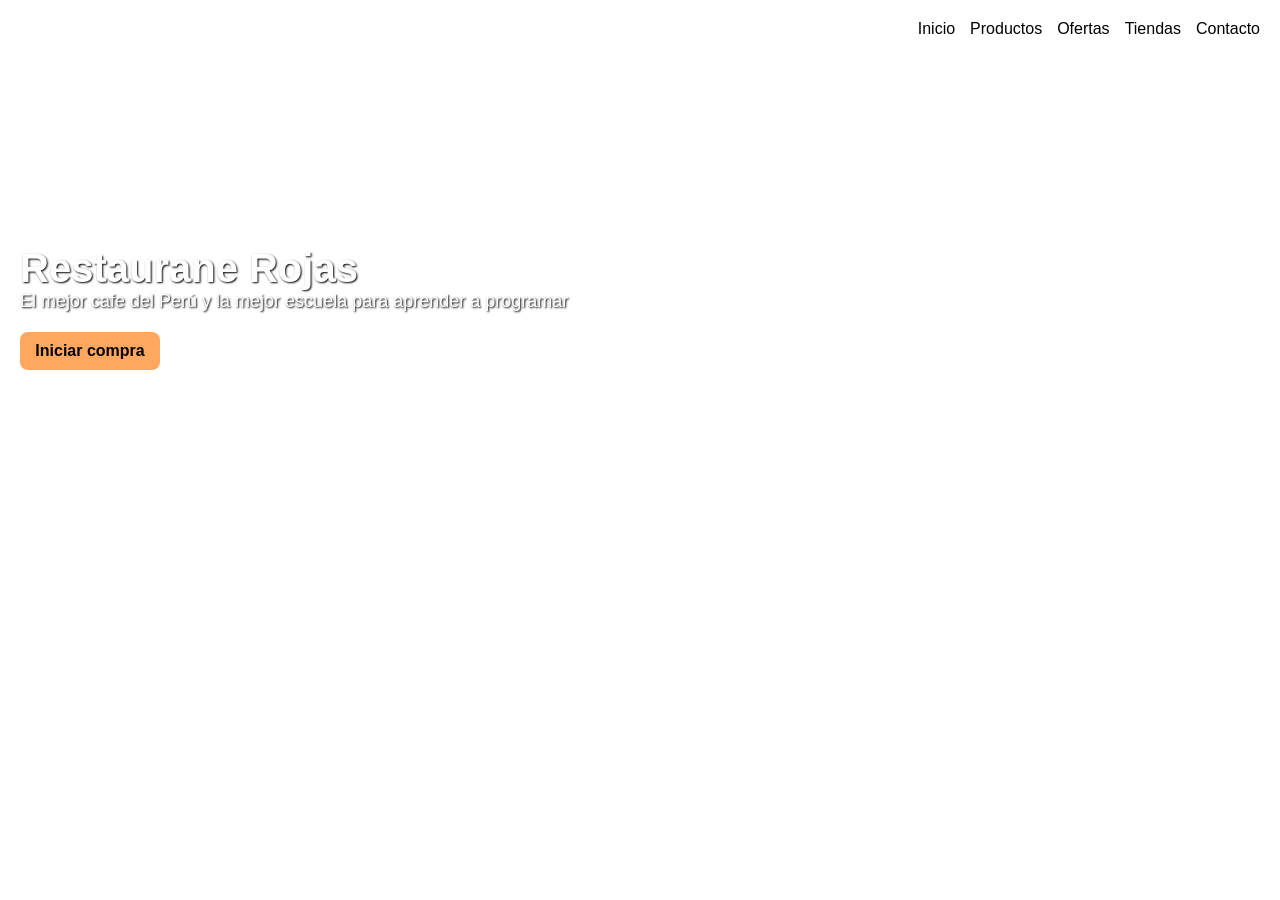
==== index.html @ 3bcde16f "un avanze de laboratorio del dia lunes" ====
<!DOCTYPE html>
<html lang="en">
  <head>
    <meta charset="UTF-8" />
    <meta name="viewport" content="width=device-width, initial-scale=1.0" />
    <title>Document</title>
    <!-- ETIQUETA PARA ENLAZAR NUESTRO ARCHIVO CSS -->
    <link rel="stylesheet" href="./styles.css" />
  </head>
  <body>
    <!-- MENU DE NAVEGACION -->
    <header>
      <!-- LOGO DE LA EMPRESA -->
      <img
        width="60"
        src="images.jpg"
        alt=""
      />
      <!-- ETIQUETA PARA CREAR UN MENU DE NAVEGACION -->
      <nav>
        <!-- LISTA NO ORDENADA -->
        <ul>
          <!-- CADA ELEMENTO DE MI LISTA EN UN LI -->
          <li>
            <!-- CREO UN ENLACE A OTRAS SITIOS -->
            <a href="">Inicio</a>
          </li>
          <li>
            <a href="">Productos</a>
          </li>
          <li>
            <a href="">Ofertas</a>
          </li>
          <li>
            <a href="">Tiendas</a>
          </li>
          <li>
            <a href="">Contacto</a>
          </li>
        </ul>
      </nav>
    </header>
    <!-- CONTENIDO PRINCIPAL -->
    <main>
      <!-- ETIQUETA PARA CREAR UN CONTENEDOR -->
      <div class="hero">
        <div>
          <h1>Restaurane Rojas</h1>
          <p>
            El mejor cafe del Perú y la mejor escuela para aprender a programar
          </p>
          <a class="btn-inicio" href="">Iniciar compra</a>
        </div>
      </div>
    </main>
    <script>
     const colordefondo = prompt(
      "hola usuario , por favor esccribe un color en ingles"
    );red
    
    console.log(colordefondo);
    
    document.body.style.backgroundColor = colordefondo;

    const peso = prompt("Ingresa tu peso en la tierra");

    number(peso); (Numbwe(peso)/ 9.81 * 1.62);

    alert("tu peso en la luna es: " +"Kg.")
    </script>
  </body>
</html>
---- styles.css ----
/* reset: Remover los estilos que vienen por defecto con el navegador */
/* "*" = Todo */

* {
    margin: 0;
    padding: 0;
    box-sizing: border-box;
  }
  
  body {
    /* CAMBIAR LA FUENTA DE LA WEB */
    font-family: Helvetica, sans-serif;
  }
  
  header {
    /* border: solid 3px; */
    display: flex;
    /* alineacion horizontal */
    justify-content: space-between;
    align-items: center;
    padding: 20px;
  }
  
  img {
    border-radius: 50%;
  }
  
  ul {
    display: flex;
    list-style: none;
    gap: 15px;
  }
  
  a {
    text-decoration: none;
    color: #000;
  }
  
  .hero {
    background: url("restaurante-las-bovedas.jpg");
    background-repeat: no-repeat;
    background-size: cover;
    background-position: center;
    height: 500px;
    display: flex;
    align-items: center;
    padding: 20px;
    color: #fff;
  }
  
  h1 {
    font-size: 40px;
    text-shadow: 1px 1px 2px #000;
  }
  
  p {
    font-size: 18px;
    text-shadow: 1px 1px 2px #000;
  }
  
  .btn-inicio {
    margin-top: 20px;
    display: block;
    background-color: #ffa75f;
    width: 140px;
    padding: 10px 15px;
    text-align: center;
    border-radius: 8px;
    font-weight: bold;
  }
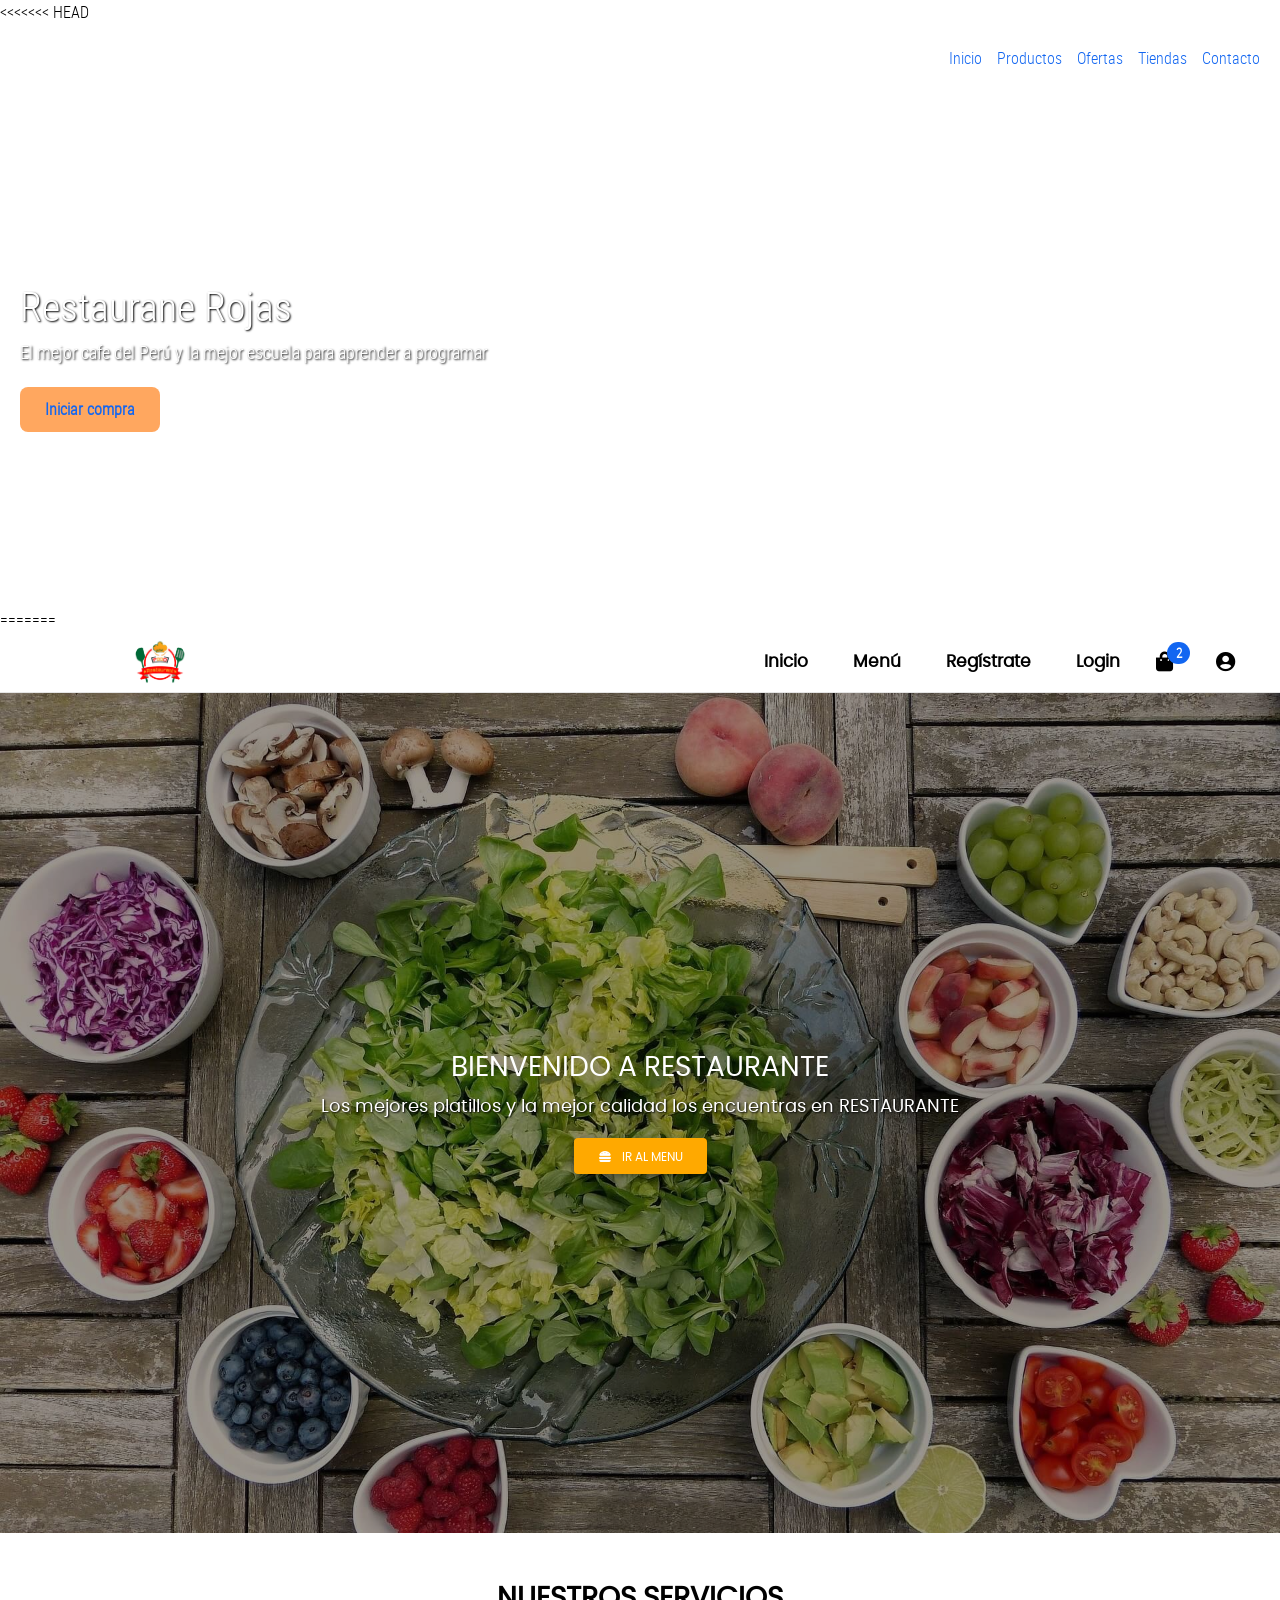
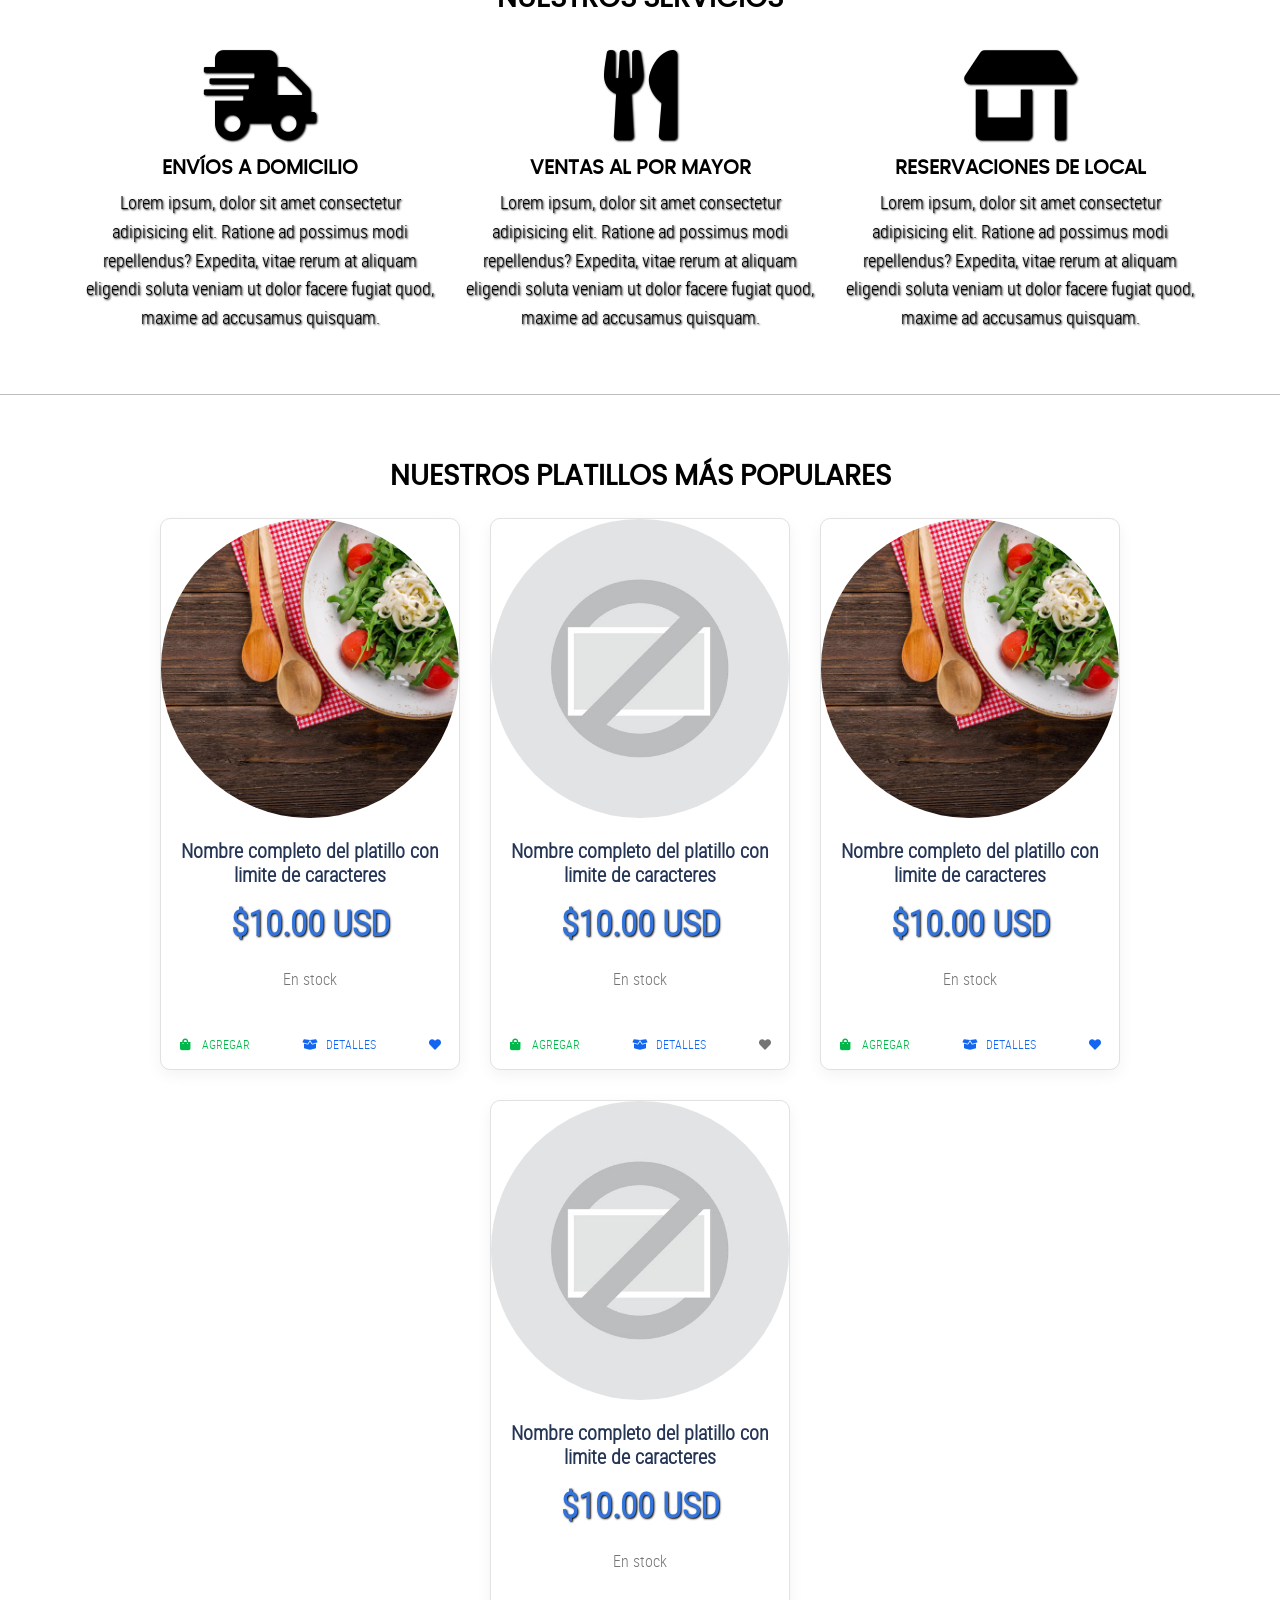
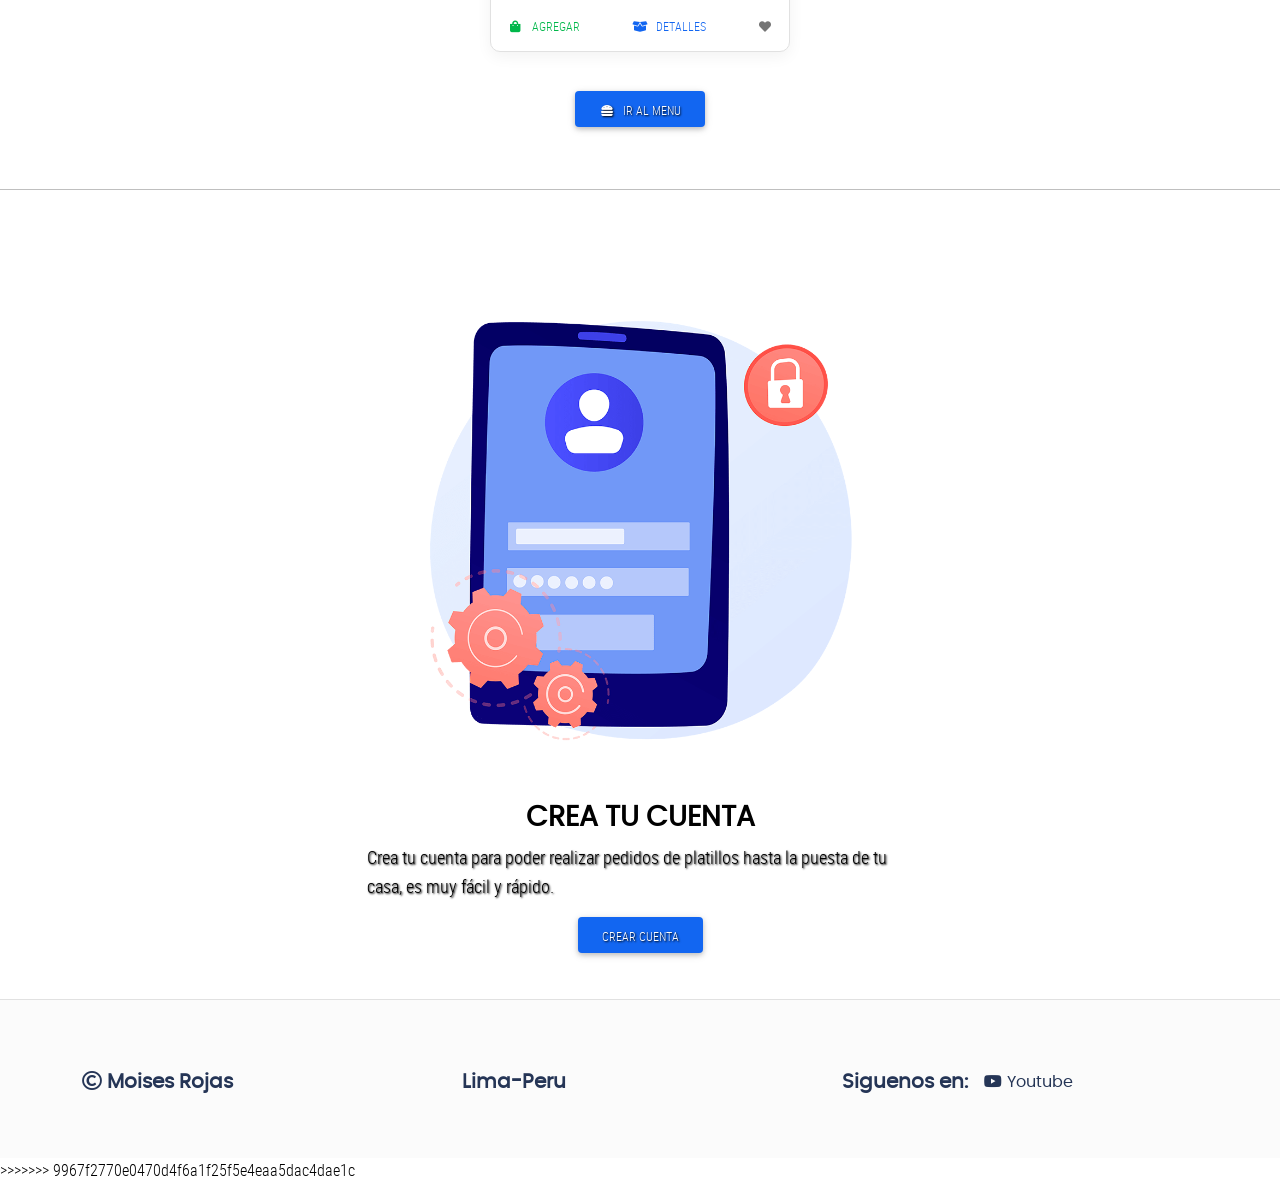
==== commit 6e53a568: "un avanze de laboratorio del dia lunes" ====
--- a/index.html
+++ b/index.html
@@ -1,4 +1,5 @@
 <!DOCTYPE html>
+<<<<<<< HEAD
 <html lang="en">
   <head>
     <meta charset="UTF-8" />
@@ -70,3 +71,262 @@
     </script>
   </body>
 </html>
+=======
+<html lang="es">
+<head>
+	<meta charset="UTF-8">
+	<meta name="viewport" content="width=device-width, user-scalable=no, initial-scale=1.0, maximum-scale=1.0, minimum-scale=1.0">
+	<title>Restaurant</title>
+
+	<!-- Normalize V8.0.1 -->
+	<link rel="stylesheet" href="./css/normalize.css">
+
+	<!-- MDBootstrap V5 -->
+	<link rel="stylesheet" href="./css/mdb.min.css">
+
+	<!-- Font Awesome V5.15.1 -->
+	<link rel="stylesheet" href="./css/all.css">
+
+	<!-- Sweet Alert V10.13.0 -->
+	<script src="./js/sweetalert2.js" ></script>
+
+	<!-- General Styles -->
+	<link rel="stylesheet" href="./css/style.css">
+
+</head>
+<body id="main-body">
+
+	<!-- Header -->
+	<header class="header full-box bg-white">
+	    <div class="header-brand full-box">
+	        <a href="index.html">
+	            <img src="[data-uri]" alt="Designlopers" class="img-fluid">
+	        </a>
+	    </div>
+
+	    <div class="header-options full-box">
+	        <nav class="header-navbar full-box poppins-regular font-weight-bold scroll" onclick="show_menu_mobile()" >
+	            <ul class="list-unstyled full-box" >
+	                <li>
+	                    <a href="index.html" >Inicio</a>
+	                </li>
+	                <li>
+	                    <a href="menu.html" >Menú</a>
+	                </li>
+	                <li>
+	                    <a href="registration.html" >Regístrate</a>
+	                </li>
+	                <li>
+	                    <a href="signin.html" >Login</a>
+	                </li>
+	            </ul>
+	        </nav>
+	        <a href="bag.html" class="header-button full-box text-center" title="Carrito" >
+	            <i class="fas fa-shopping-bag"></i>
+	            <span class="badge bg-primary rounded-pill bag-count" >2</span>
+	        </a>
+
+	        <div class="header-button full-box text-center" id="userMenu" data-mdb-toggle="dropdown" aria-haspopup="true" aria-expanded="false" title="Nombre de usuario" >
+	            <i class="fas fa-user-circle"></i>
+	        </div>
+	        <div class="dropdown-menu div-bordered popup-login" aria-labelledby="userMenu">
+	            <p class="text-center" style="padding-top: 10px;">
+	                <i class="fas fa-user-circle fa-3x"></i><br>
+	                <small>Nombre de usuario</small>
+	            </p>
+	            <a class="dropdown-item" href="javascript:void(0);">
+	                <i class="fab fa-dashcube fa-fw"></i> &nbsp; Dashboard
+	            </a>
+	            <a class="dropdown-item" href="javascript:void(0);">
+	                <i class="fas fa-sign-out-alt"></i> &nbsp; Cerrar sesión
+	            </a>
+	        </div>
+
+	        <a href="javascript:void(0);" class="header-button full-box text-center d-lg-none" title="Menú" onclick="show_menu_mobile()" >
+	            <i class="fas fa-bars"></i>
+	        </a>
+	    </div>
+	</header>
+
+
+	<!-- Content -->
+	<div class="banner">
+	    <div class="banner-body">
+	        <h3 class="text-uppercase">Bienvenido a RESTAURANTE</h3>
+	        <p>Los mejores platillos y la mejor calidad los encuentras en RESTAURANTE</p>
+	        <a href="menu.html" class="btn btn-warning"><i class="fas fa-hamburger fa-fw"></i> &nbsp; Ir al menu</a>
+	    </div>
+	</div>
+
+	<div class="container container-web-page">
+	    <h3 class="text-center text-uppercase poppins-regular font-weight-bold">Nuestros servicios</h3>
+	    <br>
+	    <div class="row">
+	        <div class="col-12 col-sm-6 col-md-4">
+	            <p class="text-center"><i class="fas fa-shipping-fast fa-5x"></i></p>
+	            <h5 class="text-center text-uppercase poppins-regular font-weight-bold">Envíos a domicilio</h5>
+	            <p class="text-center">Lorem ipsum, dolor sit amet consectetur adipisicing elit. Ratione ad possimus modi repellendus? Expedita, vitae rerum at aliquam eligendi soluta veniam ut dolor facere fugiat quod, maxime ad accusamus quisquam.</p>
+	        </div>
+	        <div class="col-12 col-sm-6 col-md-4">
+	            <p class="text-center"><i class="fas fa-utensils fa-5x"></i></p>
+	            <h5 class="text-center text-uppercase poppins-regular font-weight-bold">Ventas al por mayor</h5>
+	            <p class="text-center">Lorem ipsum, dolor sit amet consectetur adipisicing elit. Ratione ad possimus modi repellendus? Expedita, vitae rerum at aliquam eligendi soluta veniam ut dolor facere fugiat quod, maxime ad accusamus quisquam.</p>
+	        </div>
+	        <div class="col-12 col-sm-6 col-md-4">
+	            <p class="text-center"><i class="fas fa-store-alt fa-5x"></i></p>
+	            <h5 class="text-center text-uppercase poppins-regular font-weight-bold">Reservaciones de local</h5>
+	            <p class="text-center">Lorem ipsum, dolor sit amet consectetur adipisicing elit. Ratione ad possimus modi repellendus? Expedita, vitae rerum at aliquam eligendi soluta veniam ut dolor facere fugiat quod, maxime ad accusamus quisquam.</p>
+	        </div>
+	    </div>
+	</div>
+
+	<hr>
+
+	<div class="container-fluid container-web-page">
+	    <h3 class="text-center text-uppercase poppins-regular font-weight-bold">Nuestros platillos más populares</h3>
+	    <div class="container-cards full-box mb-4">
+
+	      <div class="card-product div-bordered bg-white shadow-2">
+	          <figure class="card-product-img">
+	              <img class="img-fluid" src="./assets/platillos/platillo.jpg" alt="nombre_platillo">
+	          </figure>
+	          <div class="card-product-body">
+	              <div class="card-product-content">
+	                  <h5 class="text-center fw-bolder">Nombre completo del platillo con limite de caracteres</h5>
+	                  <p class="card-product-price text-center fw-bolder">$10.00 USD</p>
+	                  <span class="full-box text-center text-muted" style="display: block;">En stock</span>
+	              </div>
+	              <div class="text-center card-product-options" style="padding: 10px 0;">
+	                  <button type="button" class="btn btn-link btn-sm btn-rounded text-success" ><i class="fas fa-shopping-bag fa-fw"></i> &nbsp; Agregar</button>
+	                  &nbsp; &nbsp;
+	                  <a href="details.html" class="btn btn-link btn-sm btn-rounded" ><i class="fas fa-box-open fa-fw"></i> &nbsp; Detalles</a>
+	                  &nbsp; &nbsp;
+	                  <button type="button" class="btn btn-link btn-sm btn-rounded" ><i class="fas fa-heart fa-fw"></i></button>
+	              </div>
+	          </div>
+	      </div>
+
+	      <div class="card-product div-bordered bg-white shadow-2">
+	          <figure class="card-product-img">
+	              <img class="img-fluid" src="./assets/img/img_not_found.jpg" alt="nombre_platillo">
+	          </figure>
+	          <div class="card-product-body">
+	              <div class="card-product-content">
+	                  <h5 class="text-center fw-bolder">Nombre completo del platillo con limite de caracteres</h5>
+	                  <p class="card-product-price text-center fw-bolder">$10.00 USD</p>
+	                  <span class="full-box text-center text-muted" style="display: block;">En stock</span>
+	              </div>
+	              <div class="text-center card-product-options" style="padding: 10px 0;">
+	                  <button type="button" class="btn btn-link btn-sm btn-rounded text-success" ><i class="fas fa-shopping-bag fa-fw"></i> &nbsp; Agregar</button>
+	                  &nbsp; &nbsp;
+	                  <a href="details.html" class="btn btn-link btn-sm btn-rounded" ><i class="fas fa-box-open fa-fw"></i> &nbsp; Detalles</a>
+	                  &nbsp; &nbsp;
+	                  <button type="button" class="btn btn-link btn-sm btn-rounded text-muted" ><i class="fas fa-heart fa-fw"></i></button>
+	              </div>
+	          </div>
+	      </div>
+
+	      <div class="card-product div-bordered bg-white shadow-2">
+	          <figure class="card-product-img">
+	              <img class="img-fluid" src="./assets/platillos/platillo.jpg" alt="nombre_platillo">
+	          </figure>
+	          <div class="card-product-body">
+	              <div class="card-product-content">
+	                  <h5 class="text-center fw-bolder">Nombre completo del platillo con limite de caracteres</h5>
+	                  <p class="card-product-price text-center fw-bolder">$10.00 USD</p>
+	                  <span class="full-box text-center text-muted" style="display: block;">En stock</span>
+	              </div>
+	              <div class="text-center card-product-options" style="padding: 10px 0;">
+	                  <button type="button" class="btn btn-link btn-sm btn-rounded text-success" ><i class="fas fa-shopping-bag fa-fw"></i> &nbsp; Agregar</button>
+	                  &nbsp; &nbsp;
+	                  <a href="details.html" class="btn btn-link btn-sm btn-rounded" ><i class="fas fa-box-open fa-fw"></i> &nbsp; Detalles</a>
+	                  &nbsp; &nbsp;
+	                  <button type="button" class="btn btn-link btn-sm btn-rounded" ><i class="fas fa-heart fa-fw"></i></button>
+	              </div>
+	          </div>
+	      </div>
+
+	      <div class="card-product div-bordered bg-white shadow-2">
+	          <figure class="card-product-img">
+	              <img class="img-fluid" src="./assets/img/img_not_found.jpg" alt="nombre_platillo">
+	          </figure>
+	          <div class="card-product-body">
+	              <div class="card-product-content">
+	                  <h5 class="text-center fw-bolder">Nombre completo del platillo con limite de caracteres</h5>
+	                  <p class="card-product-price text-center fw-bolder">$10.00 USD</p>
+	                  <span class="full-box text-center text-muted" style="display: block;">En stock</span>
+	              </div>
+	              <div class="text-center card-product-options" style="padding: 10px 0;">
+	                  <button type="button" class="btn btn-link btn-sm btn-rounded text-success" ><i class="fas fa-shopping-bag fa-fw"></i> &nbsp; Agregar</button>
+	                  &nbsp; &nbsp;
+	                  <a href="details.html" class="btn btn-link btn-sm btn-rounded" ><i class="fas fa-box-open fa-fw"></i> &nbsp; Detalles</a>
+	                  &nbsp; &nbsp;
+	                  <button type="button" class="btn btn-link btn-sm btn-rounded text-muted" ><i class="fas fa-heart fa-fw"></i></button>
+	              </div>
+	          </div>
+	      </div>
+
+	    </div>
+	    <p class="text-center"><a href="menu.html" class="btn btn-primary"><i class="fas fa-hamburger fa-fw"></i> &nbsp; Ir al menu</a></p>
+	</div>
+
+	<hr>
+
+	<div class="container container-web-page">
+	    <div class="row justify-content-md-center">
+	        <div class="col-12 col-md-6">
+	            <figure class="full-box">
+	                <img src="./assets/img/registration.png" alt="registration" class="img-fluid">
+	            </figure>
+	        </div>
+	        <div class="w-100"></div>
+	        <div class="col-12 col-md-6">
+	            <h3 class="text-center text-uppercase poppins-regular font-weight-bold">Crea tu cuenta</h3>
+	            <p class="text-justify">
+	                Crea tu cuenta para poder realizar pedidos de platillos hasta la puesta de tu casa, es muy fácil y rápido.
+	            </p>
+	            <p class="text-center">
+	                <a href="registration.html" class="btn btn-primary" >Crear cuenta</a>
+	            </p>
+	        </div>
+	    </div>
+	</div>
+
+	<!-- Footer -->
+	<footer class="footer">
+	    <div class="container">
+	        <div class="row">
+	            <div class="col-12 col-md-4">
+	                <ul class="list-unstyled" >
+	                    <li><h5 class="font-weight-bold" ><i class="far fa-copyright"></i> Moises Rojas</h5></li>
+	                </ul>
+	            </div>
+	            <div class="col-12 col-md-4">
+	                <ul class="list-unstyled" >
+	                    <li><h5 class="font-weight-bold" >Lima-Peru</h5></li>
+	                </ul>
+	            </div>
+	            <div class="col-12 col-md-4">
+	                <ul class="list-unstyled" >
+	                    <li><h5 class="font-weight-bold" >Siguenos en:</h5> </li>
+	                    <li>
+	                        <a href="https://www.youtube.com/@JoshuaRojas-ue5mb" class="footer-link" target="_blank" >
+	                            <i class="fab fa-youtube fa-fw"></i>
+	                                Youtube
+	                        </a>
+	                    </li>
+	                </ul>
+	            </div>
+	        </div>
+	    </div>
+	</footer>
+
+
+	<!-- MDBootstrap V5 -->
+	<script src="./js/mdb.min.js" ></script>
+
+	<!-- General scripts -->
+	<script src="./js/main.js" ></script>
+</body>
+</html>
+>>>>>>> 9967f2770e0470d4f6a1f25f5e4eaa5dac4dae1c
--- a/css/style.css
+++ b/css/style.css
@@ -0,0 +1,488 @@
+@font-face{
+    font-family: 'roboto_medium_regular';
+    src: url('../webfonts/roboto-medium-webfont.woff2') format('woff2'),
+         url('../webfonts/roboto-medium-webfont.woff') format('woff');
+    font-weight: normal;
+    font-style: normal;
+
+}
+
+@font-face{
+    font-family: 'roboto_condensed_light';
+    src: url('../webfonts/robotocondensed-light-webfont.woff2') format('woff2'),
+         url('../webfonts/robotocondensed-light-webfont.woff') format('woff'),
+         url('../webfonts/robotocondensed-light-webfont.ttf') format('truetype');
+    font-weight: normal;
+    font-style: normal;
+}
+
+@font-face{
+    font-family: 'roboto_condensed_regular';
+    src: url('../webfonts/robotocondensed-regular-webfont.woff2') format('woff2'),
+         url('../webfonts/robotocondensed-regular-webfont.woff') format('woff');
+    font-weight: normal;
+    font-style: normal;
+
+}
+
+@font-face{
+	font-family: 'poppinsregular';
+	src: url('../webfonts/popins/poppins-regular-webfont.eot');
+	src: url('../webfonts/popins/poppins-regular-webfont.woff2') format('woff2'),
+		 url('../webfonts/popins/poppins-regular-webfont.woff') format('woff'),
+		 url('../webfonts/popins/poppins-regular-webfont.ttf') format('truetype');
+	font-weight: normal;
+	font-style: normal;
+}
+
+:root{
+	--color-one: #F5F5F5;
+	--color-two: #24292E;
+	--color-three: #EC5252;
+
+	--form-color: #14111A;
+
+	--accent-color: #253556;
+	--border-color: #D8D8D8;
+	
+	--header-height: 60px;
+}
+
+body,html{
+	font-family: 'roboto_condensed_light';
+	width: 100%;
+	height: 100%;
+	background-color: #FFF;
+	color: var(--bs-black);
+	font-size: 16px;
+}
+
+.full-box{
+	margin: 0;
+	padding: 0;
+	box-sizing: border-box;
+	width: 100%;
+}
+
+.div-bordered{
+	border: 1px solid #E1E1E1;
+}
+/*----------  Text Styles  ----------*/
+.roboto-medium{
+	font-family: 'roboto_medium_regular';
+}
+.roboto-condensed-light{
+	font-family: 'roboto_condensed_light';
+}
+.roboto-condensed-regular{
+	font-family: 'roboto_condensed_regular';
+}
+.poppins-regular{
+	font-family: 'poppinsregular';
+}
+
+/*=========== barra de navegación (web) ===========*/
+.header,
+.header-brand,
+.header-options,
+.header-navbar,
+.header-button{
+	height: var(--header-height);
+	transition: all .2s ease-in-out;
+	box-sizing: border-box;
+	padding: 0;
+	margin: 0;
+}
+.header{
+	border-bottom: 1px solid rgba(0, 0, 0, .1);
+	position: relative;
+	color: var(--text-color);
+	display: flex;
+}
+.header-brand{
+	width: 25%;
+	display: flex;
+	justify-content: center;
+	align-items: center;
+}
+.header-brand img{
+	max-width: calc(var(--header-height) - 8px);
+}
+.header-options{
+	width: 75%;
+	padding-right: 25px;
+	display: flex;
+	align-items: center;
+	justify-content: flex-end;
+}
+.header-navbar{
+	width: auto;
+	padding-top: 0;
+	margin-top: 0;
+}
+.header-navbar ul,
+.header-navbar ul li,
+.header-navbar ul li a{
+	width: auto;
+	padding-top: 0;
+	margin-top: 0;
+}
+.header-navbar > ul > li,
+.header-navbar > ul > li > a,
+.header-button,
+.header-button > i{
+	display: inline-block;
+	height: var(--header-height);
+	line-height: var(--header-height);
+	transition: all .2s ease-in-out;
+	position: relative;
+}
+.header-button > i{
+	cursor: pointer;
+	width: 100%;
+}
+.header-navbar > ul > li > a{
+	padding: 0 15px;
+	font-size: calc(var(--header-height) / 3.5);
+}
+.header-navbar > ul > li > a,
+.header-button{
+	color: var(--text-color);
+}
+.header-navbar > ul > li > a:hover,
+.header-button:hover{
+	text-decoration: none;
+	color: var(--link-hover);
+}
+.header-button{
+	width: var(--header-height);
+	padding: 0;
+	margin: 0;
+	font-size: calc(var(--header-height) / 3);
+}
+.bag-count{
+	position: absolute;
+	top: calc(var(--header-height) - (var(--header-height) / 1.2));
+	right: 5px;
+	font-size: 13px;
+}
+.popup-login{
+	inset: 9px auto auto 0px !important;
+	z-index: 99999;
+}
+.popup-login::after,
+.popup-login::before{
+	bottom: 100%;
+	right: 20px;
+	border: solid transparent;
+	content: " ";
+	height: 0;
+	width: 0;
+	position: absolute;
+	pointer-events: none;
+}
+.popup-login::after{
+	border-color: rgba(136, 183, 213, 0);
+	border-bottom-color: #fff;
+	border-width: 8px;
+	margin-right: 0px;
+}
+.popup-login::before{
+	border-color: rgba(194, 225, 245, 0);
+	border-bottom-color: #ccc;
+	border-width: 9px;
+	margin-right: -1px;
+}
+
+/*Estilos del banner*/
+.banner{
+	height: calc(100vh - var(--header-height));	
+	position: relative;
+	background-position: center;
+	background-image: url('../assets/img/banner_1.jpg');
+	background-size: cover;
+	animation: banner 15s infinite linear;
+}
+.banner-body{
+	position: relative;
+	display: flex;
+	justify-content: center;
+	align-items: center;
+	flex-direction: column;
+	height: 100%;
+	color: #FFF;
+	font-family: 'poppinsregular';
+	text-align: center;
+}
+.banner::before{
+	content    : "";
+	background : #000000; 
+	position   : absolute;
+	width      : 100%;
+	height     : 100%;
+	opacity    : 0.4; 
+}
+@keyframes banner{
+	0%{
+		background-image: url('../assets/img/banner_1.jpg');
+	}
+	33%{
+		background-image: url('../assets/img/banner_1.jpg');
+	}
+
+
+	34%{
+		background-image: url('../assets/img/banner_2.jpg');
+	}
+	66%{
+		background-image: url('../assets/img/banner_2.jpg');
+	}
+
+
+	67%{
+		background-image: url('../assets/img/banner_3.jpg');
+	}
+	100%{
+		background-image: url('../assets/img/banner_3.jpg');
+	}
+
+}
+
+/* Footer */
+.footer{
+	border-top: 1px solid #E1E1E1;
+	padding: 70px 0 40px 0;
+	font-family: 'poppinsregular', sans-serif;
+	background-color: rgb(251, 251, 251);
+	color: var(--accent-color);
+}
+.footer-link{
+	text-decoration: none !important;
+	color: var(--accent-color);
+} 
+.footer-link:hover{
+	color: var(--accent-color);
+}
+
+/* estilos de contenedores web */
+.container-web-page{
+	padding-top: 50px;
+	padding-bottom: 30px;
+}
+
+
+/* estilos cards*/
+.container-cards{
+	display: flex;
+	flex-direction: row;
+	flex-wrap: wrap;
+	justify-content: center;
+}
+.card-product{
+	width: 300px;
+	height: auto;
+	margin: 15px;
+	position: relative;
+	border-radius: 10px;
+	color: var(--accent-color);
+}
+.card-product-img,
+.card-product-body{
+	position: relative;
+	width: 298px;
+}
+.card-product-img{
+	height: 300px;
+	overflow: hidden;
+	border-radius: 10px 10px 0 0;
+	margin: 0;
+	padding: 0;
+}
+.card-product-img img{
+	width: 100%;
+	height: calc(100% - 1px);
+}
+.card-product-body{
+	border-radius: 0 0 10px 10px;
+	height: 250px;
+}
+.card-product-price{
+	font-size: 35px;
+	color: #3273dc;
+}
+.card-product-content{
+	height: 200px;
+	padding: 20px 10px 0 10px;
+	overflow: hidden;
+}
+.card-product-content:hover{
+	overflow: auto;
+}
+.card-product-options{
+	height: 50px;
+}
+
+/* estilos carrito de compras */
+.container-cart{
+	min-height: calc(100vh - var(--header-height));
+	padding-bottom: 30px;
+}
+.bag-item > figure,
+.bag-item > div{
+	display: inline-block;
+}
+
+.bag-item > figure{
+	width: 90px;
+	height: 90px;
+}
+.bag-item > div{
+	width: calc(100% - 94px);
+}
+.bag-details .list-group-item{
+	border-color:transparent;
+	color: var(--accent-color);
+}
+
+/* estilos detalles de platillo */
+.galery-details figure{
+	width: 100px;
+	height: 100px;
+	margin: 15px;
+	display: inline-block;
+}
+.galery-details figure a,
+.galery-details figure img{
+	width: 100%;
+	height: 100%;
+}
+
+/* estilos login cliente */
+.container-signin{
+	display: flex;
+	justify-content: center;
+	align-items: center;
+	flex-direction: column;
+	width: 100%;
+	height: calc(100vh - var(--header-height));
+}
+.login-content{
+	width: 95%;
+	max-width: 320px;
+	height: auto;
+	background-color: #FFF;
+	padding: 15px;
+	color: #333;
+	border-radius: 5px;
+}
+.login-icon{
+	max-width: 125px;
+	margin: 0 auto;
+	display: block;
+	box-shadow: 0 0 1px 3px #1266F1;
+	border-radius: 100%;
+}
+
+
+@media (max-width: 576px){
+	.container-cards{
+		flex-direction: column;
+		align-items: center;
+	}
+	.container-web-page{
+		padding-top: 35px
+	}
+}
+
+@media (max-width: 767px){
+	.bag-item > figure,
+	.bag-item > div{
+		display: block;
+	}
+	.bag-item > figure{
+		width: 80%;
+		height: auto;
+		margin: 0 auto;
+		margin-bottom: 20px;
+	}
+	.bag-item > div{
+		width: 100%;
+	}
+}
+
+@media (min-width: 1410px){
+	.card-product{
+		width: 575px;
+		height: 250px;
+	}
+	.card-product-img,
+	.card-product-body{
+		position: absolute;
+		top: 0;
+	}
+	.card-product-img{
+		width: 240px;
+		height: 250px;
+		left: 0;
+		border-radius: 10px 0 0 10px;
+	}
+	.card-product-body{
+		width: 333px;
+		border-radius: 0 10px 10px 0;
+		right: 0;
+	}
+}
+
+@media (max-width: 991px){
+	.tittle-details{
+		padding-top: 50px;
+	}
+	/* header */
+	.header-brand,
+	.header-options{
+		width: 50%;
+	}
+	.header-brand{
+		justify-content: flex-end;
+	}
+	.header-navbar{
+		position: absolute;
+		top: var(--header-height);
+		right: 0;
+		width: 100vw;
+		height: calc(100vh - var(--header-height));
+		overflow: hidden;
+		z-index: 9999;
+		background-color: rgba(0,0,0,.4);
+		opacity: 0;
+		pointer-events: none;
+	}
+	.header-navbar.active{
+		overflow: auto;
+		opacity: 1;
+		pointer-events: inherit;
+	}
+	.header-navbar ul{
+		min-height: 100%;
+		height: auto;
+		width: 300px;
+		transition: all .2s ease-in-out;
+		position: absolute;
+		top: 0;
+		right: 0;
+		transform: translateX(300px);
+		background-color: #fff;
+	}
+	.header-navbar.active ul{
+		transform: translateX(0);
+	}
+	.header-navbar ul li,
+	.header-navbar ul li a{
+		display: block;
+		width: 100%;
+		text-align: center;
+	}
+	#main-body.blocked{
+		overflow: hidden;
+	}
+}
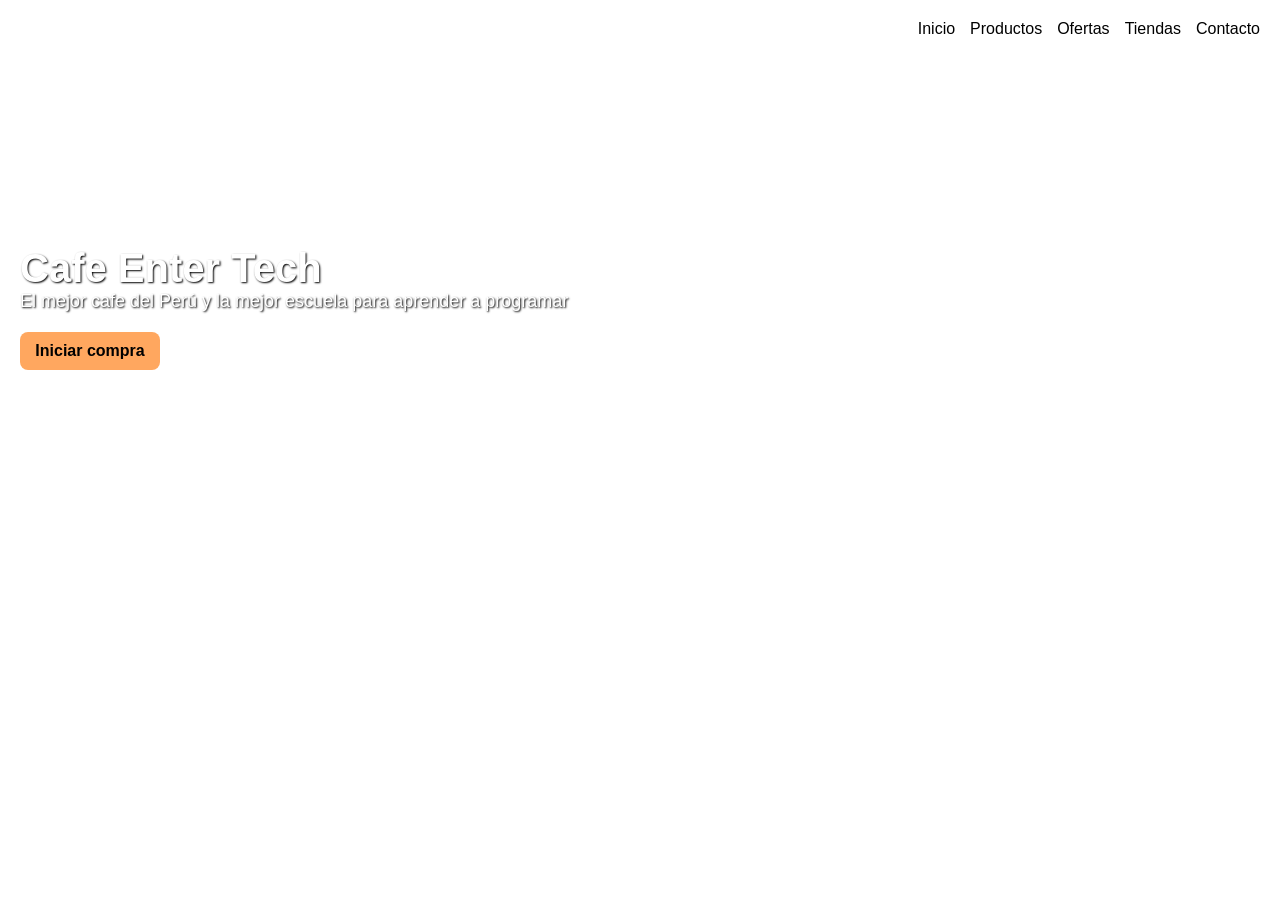
==== commit 6f18aab1: "laboratorio ya hecho hoy lunes" ====
--- a/index.html
+++ b/index.html
@@ -1,12 +1,11 @@
 <!DOCTYPE html>
-<<<<<<< HEAD
 <html lang="en">
   <head>
     <meta charset="UTF-8" />
     <meta name="viewport" content="width=device-width, initial-scale=1.0" />
     <title>Document</title>
     <!-- ETIQUETA PARA ENLAZAR NUESTRO ARCHIVO CSS -->
-    <link rel="stylesheet" href="./styles.css" />
+    <link rel="stylesheet" href="style.css" />
   </head>
   <body>
     <!-- MENU DE NAVEGACION -->
@@ -14,7 +13,7 @@
       <!-- LOGO DE LA EMPRESA -->
       <img
         width="60"
-        src="images.jpg"
+        src="https://marketplace.canva.com/EAF5V9i5G5g/1/0/1600w/canva-logotipo-cafeter%C3%ADa-figurativo-caf%C3%A9-y-beige-rxcvtLtKSx8.jpg"
         alt=""
       />
       <!-- ETIQUETA PARA CREAR UN MENU DE NAVEGACION -->
@@ -46,7 +45,7 @@
       <!-- ETIQUETA PARA CREAR UN CONTENEDOR -->
       <div class="hero">
         <div>
-          <h1>Restaurane Rojas</h1>
+          <h1>Cafe Enter Tech</h1>
           <p>
             El mejor cafe del Perú y la mejor escuela para aprender a programar
           </p>
@@ -54,279 +53,30 @@
         </div>
       </div>
     </main>
+    <!-- ANTES DE ACABAR EL BODY -->
     <script>
-     const colordefondo = prompt(
-      "hola usuario , por favor esccribe un color en ingles"
-    );red
-    
-    console.log(colordefondo);
-    
-    document.body.style.backgroundColor = colordefondo;
+      // vamos a solicitar un color al usuario
+      const colorDeFondo = prompt(
+        "Hola usuario, por favor escribe un color en ingles"
+      );
 
-    const peso = prompt("Ingresa tu peso en la tierra");
+      console.log(colorDeFondo);
+      // para poder modificar el color del fondo
+      document.body.style.backgroundColor = colorDeFondo;
 
-    number(peso); (Numbwe(peso)/ 9.81 * 1.62);
-
-    alert("tu peso en la luna es: " +"Kg.")
+      // document.querySelectorAll("a").forEach((element) => {
+      //   element.style.color = "white";
+      // });
+      // PESO ES LA LUNA
+      // (PESO / 9.81) * 1,622
+      const peso = prompt("Ingresa tu peso en la tierra"); // 50
+      // COMO prompt nos retorna un string debemos convertir peso a number
+      // parseInt(peso) => convertir a numeros enteros
+      // parseFloat(peso) => convertir a numeros decimales
+      // Number(peso) => convierte a cualquier tipo de numero
+      const resultado = (Number(peso) / 9.81) * 1.622;
+      // alert
+      alert("Tu peso en la luna es " + resultado + " Kg.");
     </script>
   </body>
-</html>
-=======
-<html lang="es">
-<head>
-	<meta charset="UTF-8">
-	<meta name="viewport" content="width=device-width, user-scalable=no, initial-scale=1.0, maximum-scale=1.0, minimum-scale=1.0">
-	<title>Restaurant</title>
-
-	<!-- Normalize V8.0.1 -->
-	<link rel="stylesheet" href="./css/normalize.css">
-
-	<!-- MDBootstrap V5 -->
-	<link rel="stylesheet" href="./css/mdb.min.css">
-
-	<!-- Font Awesome V5.15.1 -->
-	<link rel="stylesheet" href="./css/all.css">
-
-	<!-- Sweet Alert V10.13.0 -->
-	<script src="./js/sweetalert2.js" ></script>
-
-	<!-- General Styles -->
-	<link rel="stylesheet" href="./css/style.css">
-
-</head>
-<body id="main-body">
-
-	<!-- Header -->
-	<header class="header full-box bg-white">
-	    <div class="header-brand full-box">
-	        <a href="index.html">
-	            <img src="[data-uri]" alt="Designlopers" class="img-fluid">
-	        </a>
-	    </div>
-
-	    <div class="header-options full-box">
-	        <nav class="header-navbar full-box poppins-regular font-weight-bold scroll" onclick="show_menu_mobile()" >
-	            <ul class="list-unstyled full-box" >
-	                <li>
-	                    <a href="index.html" >Inicio</a>
-	                </li>
-	                <li>
-	                    <a href="menu.html" >Menú</a>
-	                </li>
-	                <li>
-	                    <a href="registration.html" >Regístrate</a>
-	                </li>
-	                <li>
-	                    <a href="signin.html" >Login</a>
-	                </li>
-	            </ul>
-	        </nav>
-	        <a href="bag.html" class="header-button full-box text-center" title="Carrito" >
-	            <i class="fas fa-shopping-bag"></i>
-	            <span class="badge bg-primary rounded-pill bag-count" >2</span>
-	        </a>
-
-	        <div class="header-button full-box text-center" id="userMenu" data-mdb-toggle="dropdown" aria-haspopup="true" aria-expanded="false" title="Nombre de usuario" >
-	            <i class="fas fa-user-circle"></i>
-	        </div>
-	        <div class="dropdown-menu div-bordered popup-login" aria-labelledby="userMenu">
-	            <p class="text-center" style="padding-top: 10px;">
-	                <i class="fas fa-user-circle fa-3x"></i><br>
-	                <small>Nombre de usuario</small>
-	            </p>
-	            <a class="dropdown-item" href="javascript:void(0);">
-	                <i class="fab fa-dashcube fa-fw"></i> &nbsp; Dashboard
-	            </a>
-	            <a class="dropdown-item" href="javascript:void(0);">
-	                <i class="fas fa-sign-out-alt"></i> &nbsp; Cerrar sesión
-	            </a>
-	        </div>
-
-	        <a href="javascript:void(0);" class="header-button full-box text-center d-lg-none" title="Menú" onclick="show_menu_mobile()" >
-	            <i class="fas fa-bars"></i>
-	        </a>
-	    </div>
-	</header>
-
-
-	<!-- Content -->
-	<div class="banner">
-	    <div class="banner-body">
-	        <h3 class="text-uppercase">Bienvenido a RESTAURANTE</h3>
-	        <p>Los mejores platillos y la mejor calidad los encuentras en RESTAURANTE</p>
-	        <a href="menu.html" class="btn btn-warning"><i class="fas fa-hamburger fa-fw"></i> &nbsp; Ir al menu</a>
-	    </div>
-	</div>
-
-	<div class="container container-web-page">
-	    <h3 class="text-center text-uppercase poppins-regular font-weight-bold">Nuestros servicios</h3>
-	    <br>
-	    <div class="row">
-	        <div class="col-12 col-sm-6 col-md-4">
-	            <p class="text-center"><i class="fas fa-shipping-fast fa-5x"></i></p>
-	            <h5 class="text-center text-uppercase poppins-regular font-weight-bold">Envíos a domicilio</h5>
-	            <p class="text-center">Lorem ipsum, dolor sit amet consectetur adipisicing elit. Ratione ad possimus modi repellendus? Expedita, vitae rerum at aliquam eligendi soluta veniam ut dolor facere fugiat quod, maxime ad accusamus quisquam.</p>
-	        </div>
-	        <div class="col-12 col-sm-6 col-md-4">
-	            <p class="text-center"><i class="fas fa-utensils fa-5x"></i></p>
-	            <h5 class="text-center text-uppercase poppins-regular font-weight-bold">Ventas al por mayor</h5>
-	            <p class="text-center">Lorem ipsum, dolor sit amet consectetur adipisicing elit. Ratione ad possimus modi repellendus? Expedita, vitae rerum at aliquam eligendi soluta veniam ut dolor facere fugiat quod, maxime ad accusamus quisquam.</p>
-	        </div>
-	        <div class="col-12 col-sm-6 col-md-4">
-	            <p class="text-center"><i class="fas fa-store-alt fa-5x"></i></p>
-	            <h5 class="text-center text-uppercase poppins-regular font-weight-bold">Reservaciones de local</h5>
-	            <p class="text-center">Lorem ipsum, dolor sit amet consectetur adipisicing elit. Ratione ad possimus modi repellendus? Expedita, vitae rerum at aliquam eligendi soluta veniam ut dolor facere fugiat quod, maxime ad accusamus quisquam.</p>
-	        </div>
-	    </div>
-	</div>
-
-	<hr>
-
-	<div class="container-fluid container-web-page">
-	    <h3 class="text-center text-uppercase poppins-regular font-weight-bold">Nuestros platillos más populares</h3>
-	    <div class="container-cards full-box mb-4">
-
-	      <div class="card-product div-bordered bg-white shadow-2">
-	          <figure class="card-product-img">
-	              <img class="img-fluid" src="./assets/platillos/platillo.jpg" alt="nombre_platillo">
-	          </figure>
-	          <div class="card-product-body">
-	              <div class="card-product-content">
-	                  <h5 class="text-center fw-bolder">Nombre completo del platillo con limite de caracteres</h5>
-	                  <p class="card-product-price text-center fw-bolder">$10.00 USD</p>
-	                  <span class="full-box text-center text-muted" style="display: block;">En stock</span>
-	              </div>
-	              <div class="text-center card-product-options" style="padding: 10px 0;">
-	                  <button type="button" class="btn btn-link btn-sm btn-rounded text-success" ><i class="fas fa-shopping-bag fa-fw"></i> &nbsp; Agregar</button>
-	                  &nbsp; &nbsp;
-	                  <a href="details.html" class="btn btn-link btn-sm btn-rounded" ><i class="fas fa-box-open fa-fw"></i> &nbsp; Detalles</a>
-	                  &nbsp; &nbsp;
-	                  <button type="button" class="btn btn-link btn-sm btn-rounded" ><i class="fas fa-heart fa-fw"></i></button>
-	              </div>
-	          </div>
-	      </div>
-
-	      <div class="card-product div-bordered bg-white shadow-2">
-	          <figure class="card-product-img">
-	              <img class="img-fluid" src="./assets/img/img_not_found.jpg" alt="nombre_platillo">
-	          </figure>
-	          <div class="card-product-body">
-	              <div class="card-product-content">
-	                  <h5 class="text-center fw-bolder">Nombre completo del platillo con limite de caracteres</h5>
-	                  <p class="card-product-price text-center fw-bolder">$10.00 USD</p>
-	                  <span class="full-box text-center text-muted" style="display: block;">En stock</span>
-	              </div>
-	              <div class="text-center card-product-options" style="padding: 10px 0;">
-	                  <button type="button" class="btn btn-link btn-sm btn-rounded text-success" ><i class="fas fa-shopping-bag fa-fw"></i> &nbsp; Agregar</button>
-	                  &nbsp; &nbsp;
-	                  <a href="details.html" class="btn btn-link btn-sm btn-rounded" ><i class="fas fa-box-open fa-fw"></i> &nbsp; Detalles</a>
-	                  &nbsp; &nbsp;
-	                  <button type="button" class="btn btn-link btn-sm btn-rounded text-muted" ><i class="fas fa-heart fa-fw"></i></button>
-	              </div>
-	          </div>
-	      </div>
-
-	      <div class="card-product div-bordered bg-white shadow-2">
-	          <figure class="card-product-img">
-	              <img class="img-fluid" src="./assets/platillos/platillo.jpg" alt="nombre_platillo">
-	          </figure>
-	          <div class="card-product-body">
-	              <div class="card-product-content">
-	                  <h5 class="text-center fw-bolder">Nombre completo del platillo con limite de caracteres</h5>
-	                  <p class="card-product-price text-center fw-bolder">$10.00 USD</p>
-	                  <span class="full-box text-center text-muted" style="display: block;">En stock</span>
-	              </div>
-	              <div class="text-center card-product-options" style="padding: 10px 0;">
-	                  <button type="button" class="btn btn-link btn-sm btn-rounded text-success" ><i class="fas fa-shopping-bag fa-fw"></i> &nbsp; Agregar</button>
-	                  &nbsp; &nbsp;
-	                  <a href="details.html" class="btn btn-link btn-sm btn-rounded" ><i class="fas fa-box-open fa-fw"></i> &nbsp; Detalles</a>
-	                  &nbsp; &nbsp;
-	                  <button type="button" class="btn btn-link btn-sm btn-rounded" ><i class="fas fa-heart fa-fw"></i></button>
-	              </div>
-	          </div>
-	      </div>
-
-	      <div class="card-product div-bordered bg-white shadow-2">
-	          <figure class="card-product-img">
-	              <img class="img-fluid" src="./assets/img/img_not_found.jpg" alt="nombre_platillo">
-	          </figure>
-	          <div class="card-product-body">
-	              <div class="card-product-content">
-	                  <h5 class="text-center fw-bolder">Nombre completo del platillo con limite de caracteres</h5>
-	                  <p class="card-product-price text-center fw-bolder">$10.00 USD</p>
-	                  <span class="full-box text-center text-muted" style="display: block;">En stock</span>
-	              </div>
-	              <div class="text-center card-product-options" style="padding: 10px 0;">
-	                  <button type="button" class="btn btn-link btn-sm btn-rounded text-success" ><i class="fas fa-shopping-bag fa-fw"></i> &nbsp; Agregar</button>
-	                  &nbsp; &nbsp;
-	                  <a href="details.html" class="btn btn-link btn-sm btn-rounded" ><i class="fas fa-box-open fa-fw"></i> &nbsp; Detalles</a>
-	                  &nbsp; &nbsp;
-	                  <button type="button" class="btn btn-link btn-sm btn-rounded text-muted" ><i class="fas fa-heart fa-fw"></i></button>
-	              </div>
-	          </div>
-	      </div>
-
-	    </div>
-	    <p class="text-center"><a href="menu.html" class="btn btn-primary"><i class="fas fa-hamburger fa-fw"></i> &nbsp; Ir al menu</a></p>
-	</div>
-
-	<hr>
-
-	<div class="container container-web-page">
-	    <div class="row justify-content-md-center">
-	        <div class="col-12 col-md-6">
-	            <figure class="full-box">
-	                <img src="./assets/img/registration.png" alt="registration" class="img-fluid">
-	            </figure>
-	        </div>
-	        <div class="w-100"></div>
-	        <div class="col-12 col-md-6">
-	            <h3 class="text-center text-uppercase poppins-regular font-weight-bold">Crea tu cuenta</h3>
-	            <p class="text-justify">
-	                Crea tu cuenta para poder realizar pedidos de platillos hasta la puesta de tu casa, es muy fácil y rápido.
-	            </p>
-	            <p class="text-center">
-	                <a href="registration.html" class="btn btn-primary" >Crear cuenta</a>
-	            </p>
-	        </div>
-	    </div>
-	</div>
-
-	<!-- Footer -->
-	<footer class="footer">
-	    <div class="container">
-	        <div class="row">
-	            <div class="col-12 col-md-4">
-	                <ul class="list-unstyled" >
-	                    <li><h5 class="font-weight-bold" ><i class="far fa-copyright"></i> Moises Rojas</h5></li>
-	                </ul>
-	            </div>
-	            <div class="col-12 col-md-4">
-	                <ul class="list-unstyled" >
-	                    <li><h5 class="font-weight-bold" >Lima-Peru</h5></li>
-	                </ul>
-	            </div>
-	            <div class="col-12 col-md-4">
-	                <ul class="list-unstyled" >
-	                    <li><h5 class="font-weight-bold" >Siguenos en:</h5> </li>
-	                    <li>
-	                        <a href="https://www.youtube.com/@JoshuaRojas-ue5mb" class="footer-link" target="_blank" >
-	                            <i class="fab fa-youtube fa-fw"></i>
-	                                Youtube
-	                        </a>
-	                    </li>
-	                </ul>
-	            </div>
-	        </div>
-	    </div>
-	</footer>
-
-
-	<!-- MDBootstrap V5 -->
-	<script src="./js/mdb.min.js" ></script>
-
-	<!-- General scripts -->
-	<script src="./js/main.js" ></script>
-</body>
-</html>
->>>>>>> 9967f2770e0470d4f6a1f25f5e4eaa5dac4dae1c
+</html>
--- a/style.css
+++ b/style.css
@@ -0,0 +1,70 @@
+/* reset: Remover los estilos que vienen por defecto con el navegador */
+/* "*" = Todo */
+
+* {
+    margin: 0;
+    padding: 0;
+    box-sizing: border-box;
+  }
+  
+  body {
+    /* CAMBIAR LA FUENTA DE LA WEB */
+    font-family: Helvetica, sans-serif;
+  }
+  
+  header {
+    /* border: solid 3px; */
+    display: flex;
+    /* alineacion horizontal */
+    justify-content: space-between;
+    align-items: center;
+    padding: 20px;
+  }
+  
+  img {
+    border-radius: 50%;
+  }
+  
+  ul {
+    display: flex;
+    list-style: none;
+    gap: 15px;
+  }
+  
+  a {
+    text-decoration: none;
+    color: #000;
+  }
+  
+  .hero {
+    background: url("https://208f1686.rocketcdn.me/wp-content/uploads/2023/10/las-cafeterias-son-negocios-rentables.jpg");
+    background-repeat: no-repeat;
+    background-size: cover;
+    background-position: center;
+    height: 500px;
+    display: flex;
+    align-items: center;
+    padding: 20px;
+    color: #fff;
+  }
+  
+  h1 {
+    font-size: 40px;
+    text-shadow: 1px 1px 2px #000;
+  }
+  
+  p {
+    font-size: 18px;
+    text-shadow: 1px 1px 2px #000;
+  }
+  
+  .btn-inicio {
+    margin-top: 20px;
+    display: block;
+    background-color: #ffa75f;
+    width: 140px;
+    padding: 10px 15px;
+    text-align: center;
+    border-radius: 8px;
+    font-weight: bold;
+  }
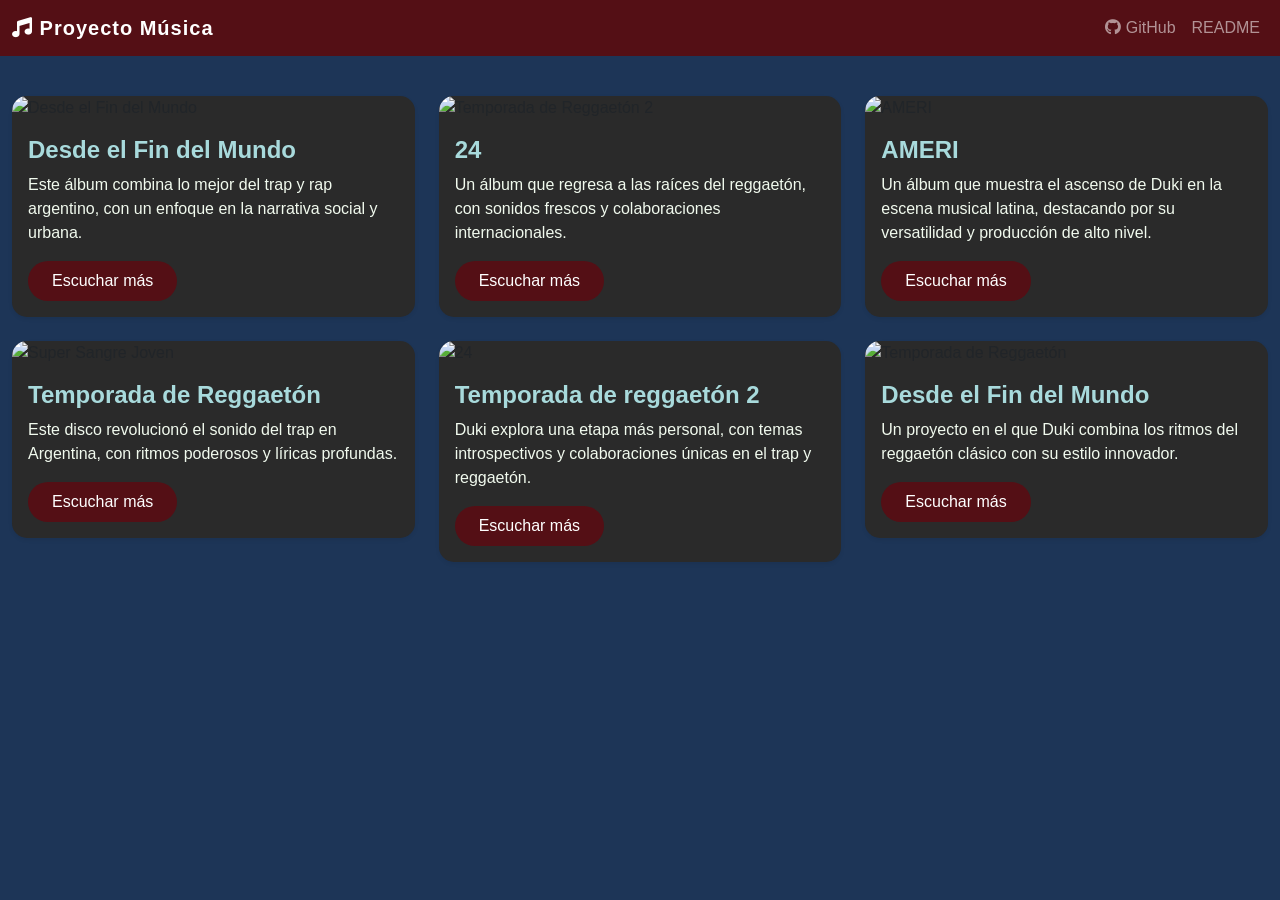
==== commit 5ebd737d: "cambios terminados" ====
--- a/index.html
+++ b/index.html
@@ -1,82 +1,119 @@
 <!DOCTYPE html>
-<html lang="en">
-  <head>
-    <meta charset="UTF-8" />
-    <meta name="viewport" content="width=device-width, initial-scale=1.0" />
-    <title>Document</title>
-    <!-- ETIQUETA PARA ENLAZAR NUESTRO ARCHIVO CSS -->
-    <link rel="stylesheet" href="style.css" />
-  </head>
-  <body>
-    <!-- MENU DE NAVEGACION -->
-    <header>
-      <!-- LOGO DE LA EMPRESA -->
-      <img
-        width="60"
-        src="https://marketplace.canva.com/EAF5V9i5G5g/1/0/1600w/canva-logotipo-cafeter%C3%ADa-figurativo-caf%C3%A9-y-beige-rxcvtLtKSx8.jpg"
-        alt=""
-      />
-      <!-- ETIQUETA PARA CREAR UN MENU DE NAVEGACION -->
-      <nav>
-        <!-- LISTA NO ORDENADA -->
-        <ul>
-          <!-- CADA ELEMENTO DE MI LISTA EN UN LI -->
-          <li>
-            <!-- CREO UN ENLACE A OTRAS SITIOS -->
-            <a href="">Inicio</a>
+<html lang="es">
+<head>
+  <meta charset="UTF-8">
+  <meta name="viewport" content="width=device-width, initial-scale=1.0">
+  <title>Proyecto Música - Álbumes de Duki</title>
+  <link href="https://cdn.jsdelivr.net/npm/bootstrap@5.3.3/dist/css/bootstrap.min.css" rel="stylesheet">
+  <link rel="stylesheet" href="https://cdnjs.cloudflare.com/ajax/libs/font-awesome/6.0.0-beta3/css/all.min.css"> <!-- FontAwesome -->
+  <link rel="stylesheet" href="styles.css"> <!-- Archivo CSS externo -->
+</head>
+<body>
+
+  <!-- Navbar -->
+  <nav class="navbar navbar-expand-lg navbar-dark fixed-top">
+    <div class="container-fluid">
+      <a class="navbar-brand" href="#"><i class="fas fa-music"></i> Proyecto Música</a>
+      <button class="navbar-toggler" type="button" data-bs-toggle="collapse" data-bs-target="#navbarNav" aria-controls="navbarNav" aria-expanded="false" aria-label="Toggle navigation">
+        <span class="navbar-toggler-icon"></span>
+      </button>
+      <div class="collapse navbar-collapse" id="navbarNav">
+        <ul class="navbar-nav ms-auto">
+          <li class="nav-item">
+            <a class="nav-link" href="https://github.com/Ameri50" target="_blank">
+              <i class="fab fa-github"></i> GitHub
+            </a>
           </li>
-          <li>
-            <a href="">Productos</a>
-          </li>
-          <li>
-            <a href="">Ofertas</a>
-          </li>
-          <li>
-            <a href="">Tiendas</a>
-          </li>
-          <li>
-            <a href="">Contacto</a>
+          <li class="nav-item">
+            <a class="nav-link" href="README.md" download="README.md">README</a> <!-- Enlace de descarga para README -->
           </li>
         </ul>
-      </nav>
-    </header>
-    <!-- CONTENIDO PRINCIPAL -->
-    <main>
-      <!-- ETIQUETA PARA CREAR UN CONTENEDOR -->
-      <div class="hero">
-        <div>
-          <h1>Cafe Enter Tech</h1>
-          <p>
-            El mejor cafe del Perú y la mejor escuela para aprender a programar
-          </p>
-          <a class="btn-inicio" href="">Iniciar compra</a>
+      </div>
+    </div>
+  </nav>
+
+  <!-- Main Content -->
+  <div class="container-fluid mt-5 pt-5">
+    <div class="row row-cols-1 row-cols-md-3 g-4">
+
+      <!-- Card 1 - Album: Desde el Fin del Mundo -->
+      <div class="col">
+        <div class="card shadow-sm">
+          <img src="https://encrypted-tbn0.gstatic.com/images?q=tbn:ANd9GcSbhfDoqkN7Ht-q0V1rBsPKl8uNDRN1mQSS_g&s" class="card-img-top" alt="Desde el Fin del Mundo">
+          <div class="card-body">
+            <h5 class="card-title">Desde el Fin del Mundo</h5>
+            <p class="card-text">Este álbum combina lo mejor del trap y rap argentino, con un enfoque en la narrativa social y urbana.</p>
+            <a href="https://music.youtube.com/playlist?list=OLAK5uy_k-IvhNbfN4D179FsF-esKl_I0qTtHiRYk&si=vxkJBsjeK-Q4EVGk" class="btn btn-primary" target="_blank">Escuchar más</a>
+          </div>
         </div>
       </div>
-    </main>
-    <!-- ANTES DE ACABAR EL BODY -->
-    <script>
-      // vamos a solicitar un color al usuario
-      const colorDeFondo = prompt(
-        "Hola usuario, por favor escribe un color en ingles"
-      );
 
-      console.log(colorDeFondo);
-      // para poder modificar el color del fondo
-      document.body.style.backgroundColor = colorDeFondo;
+      <!-- Card 2 - Album: Temporada de Reggaetón 2 -->
+      <div class="col">
+        <div class="card shadow-sm">
+          <img src="https://lastfm.freetls.fastly.net/i/u/500x500/eac33185be527fd31b700ef572cee32f.jpg" class="card-img-top" alt="Temporada de Reggaetón 2">
+          <div class="card-body">
+            <h5 class="card-title">24</h5>
+            <p class="card-text">Un álbum que regresa a las raíces del reggaetón, con sonidos frescos y colaboraciones internacionales.</p>
+            <a href="https://music.youtube.com/playlist?list=OLAK5uy_mhROmU7I2158MfXwLtY_TZDr8ikAV0cvg&si=gXQGZfesEJTTWEOF" class="btn btn-primary" target="_blank">Escuchar más</a>
+          </div>
+        </div>
+      </div>
 
-      // document.querySelectorAll("a").forEach((element) => {
-      //   element.style.color = "white";
-      // });
-      // PESO ES LA LUNA
-      // (PESO / 9.81) * 1,622
-      const peso = prompt("Ingresa tu peso en la tierra"); // 50
-      // COMO prompt nos retorna un string debemos convertir peso a number
-      // parseInt(peso) => convertir a numeros enteros
-      // parseFloat(peso) => convertir a numeros decimales
-      // Number(peso) => convierte a cualquier tipo de numero
-      const resultado = (Number(peso) / 9.81) * 1.622;
-      // alert
-      alert("Tu peso en la luna es " + resultado + " Kg.");
-    </script>
-  </body>
-</html>+      <!-- Card 3 - Album: AMERI -->
+      <div class="col">
+        <div class="card shadow-sm">
+          <img src="https://images.genius.com/a541046f7d85ef0edd5b06c58e5a05ee.1000x1000x1.png" class="card-img-top" alt="AMERI">
+          <div class="card-body">
+            <h5 class="card-title">AMERI</h5>
+            <p class="card-text">Un álbum que muestra el ascenso de Duki en la escena musical latina, destacando por su versatilidad y producción de alto nivel.</p>
+            <a href="https://music.youtube.com/playlist?list=OLAK5uy_nwbKF92NlrHIs21ibTAdSSTT3BvvDKcx0&si=JphpJoxzy3znf1OK" class="btn btn-primary" target="_blank">Escuchar más</a>
+          </div>
+        </div>
+      </div>
+
+      <!-- Card 4 - Album: Super Sangre Joven -->
+      <div class="col">
+        <div class="card shadow-sm">
+          <img src="https://images.genius.com/bc9affe546b293350096f13ddff87eee.1000x1000x1.png" class="card-img-top" alt="Super Sangre Joven">
+          <div class="card-body">
+            <h5 class="card-title">Temporada de Reggaetón</h5>
+            <p class="card-text">Este disco revolucionó el sonido del trap en Argentina, con ritmos poderosos y líricas profundas.</p>
+            <a href="https://music.youtube.com/playlist?list=OLAK5uy_nCDRKU7NfgEvK-VjB165EscwIBf9OYSUE&si=nVuqii7CBfWh0qNw" class="btn btn-primary" target="_blank">Escuchar más</a>
+          </div>
+        </div>
+      </div>
+
+      <!-- Card 5 - Album: 24 -->
+      <div class="col">
+        <div class="card shadow-sm">
+          <img src="https://encrypted-tbn0.gstatic.com/images?q=tbn:ANd9GcSpKI_RaZicLKpHciQl5RhYH35l856vT4z9Qg&s" class="card-img-top" alt="24">
+          <div class="card-body">
+            <h5 class="card-title">Temporada de reggaetón 2</h5>
+            <p class="card-text">Duki explora una etapa más personal, con temas introspectivos y colaboraciones únicas en el trap y reggaetón.</p>
+            <a href="https://music.youtube.com/playlist?list=OLAK5uy_m1ibXAyYiEynXcg8p7MMrowI5vQv66WxU&si=ps5oJ7prl4YqUXQg" class="btn btn-primary" target="_blank">Escuchar más</a>
+          </div>
+        </div>
+      </div>
+
+      <!-- Card 6 - Album: Temporada de Reggaetón -->
+      <div class="col">
+        <div class="card shadow-sm">
+          <img src="https://images.genius.com/4ab07de8032ab00b91b04061a687ad00.1000x1000x1.png" class="card-img-top" alt="Temporada de Reggaetón">
+          <div class="card-body">
+            <h5 class="card-title">Desde el Fin del Mundo</h5>
+            <p class="card-text">Un proyecto en el que Duki combina los ritmos del reggaetón clásico con su estilo innovador.</p>
+            <a href="https://music.youtube.com/playlist?list=OLAK5uy_mxLpngw3D4QtAbXk9j3-J_56RN0XXQxcw&si=XASdU6uS6OHGA13F" class="btn btn-primary" target="_blank">Escuchar más</a>
+          </div>
+        </div>
+      </div>
+
+    </div>
+  </div>
+
+  <!-- Bootstrap JS -->
+  <script src="https://cdn.jsdelivr.net/npm/bootstrap@5.3.3/dist/js/bootstrap.bundle.min.js"></script>
+  <script src="codigo.js"></script> <!-- Archivo JavaScript externo -->
+
+</body>
+</html>
--- a/styles.css
+++ b/styles.css
@@ -0,0 +1,72 @@
+/* Colores modernos y oscuros */
+:root {
+    --primary-color: #540f15;
+    --secondary-color: #a8dadc;
+    --background-color: #1d3557;
+    --card-bg: #2a2a2a;
+    --button-hover-color: #d62828;
+    --text-color: #f1faee;
+  }
+  
+  body {
+    background-color: var(--background-color);
+    font-family: 'Poppins', sans-serif;
+    color: var(--text-color);
+  }
+  
+  /* Navbar */
+  .navbar {
+    background-color: var(--primary-color);
+  }
+  
+  .navbar-brand {
+    font-weight: 700;
+    letter-spacing: 0.05em;
+  }
+  
+  /* Estilos personalizados para las tarjetas */
+  .card {
+    border: none;
+    border-radius: 15px;
+    background-color: var(--card-bg);
+    box-shadow: 0 4px 20px rgba(0, 0, 0, 0.1);
+    transition: transform 0.3s ease, box-shadow 0.3s ease;
+  }
+  
+  .card:hover {
+    transform: translateY(-10px);
+    box-shadow: 0 8px 30px rgba(0, 0, 0, 0.3);
+  }
+  
+  .card-img-top {
+    border-top-left-radius: 15px;
+    border-top-right-radius: 15px;
+  }
+  
+  .card-title {
+    font-size: 1.5rem;
+    font-weight: 600;
+    color: var(--secondary-color);
+  }
+  
+  .card-text {
+    color: var(--text-color);
+  }
+  
+  /* Botones personalizados */
+  .btn-primary {
+    background-color: var(--primary-color);
+    border: none;
+    border-radius: 30px;
+    padding: 0.5rem 1.5rem;
+    transition: background-color 0.3s ease;
+  }
+  
+  .btn-primary:hover {
+    background-color: var(--button-hover-color);
+  }
+  
+  .shadow-sm {
+    box-shadow: 0 4px 20px rgba(0, 0, 0, 0.1);
+  }
+  
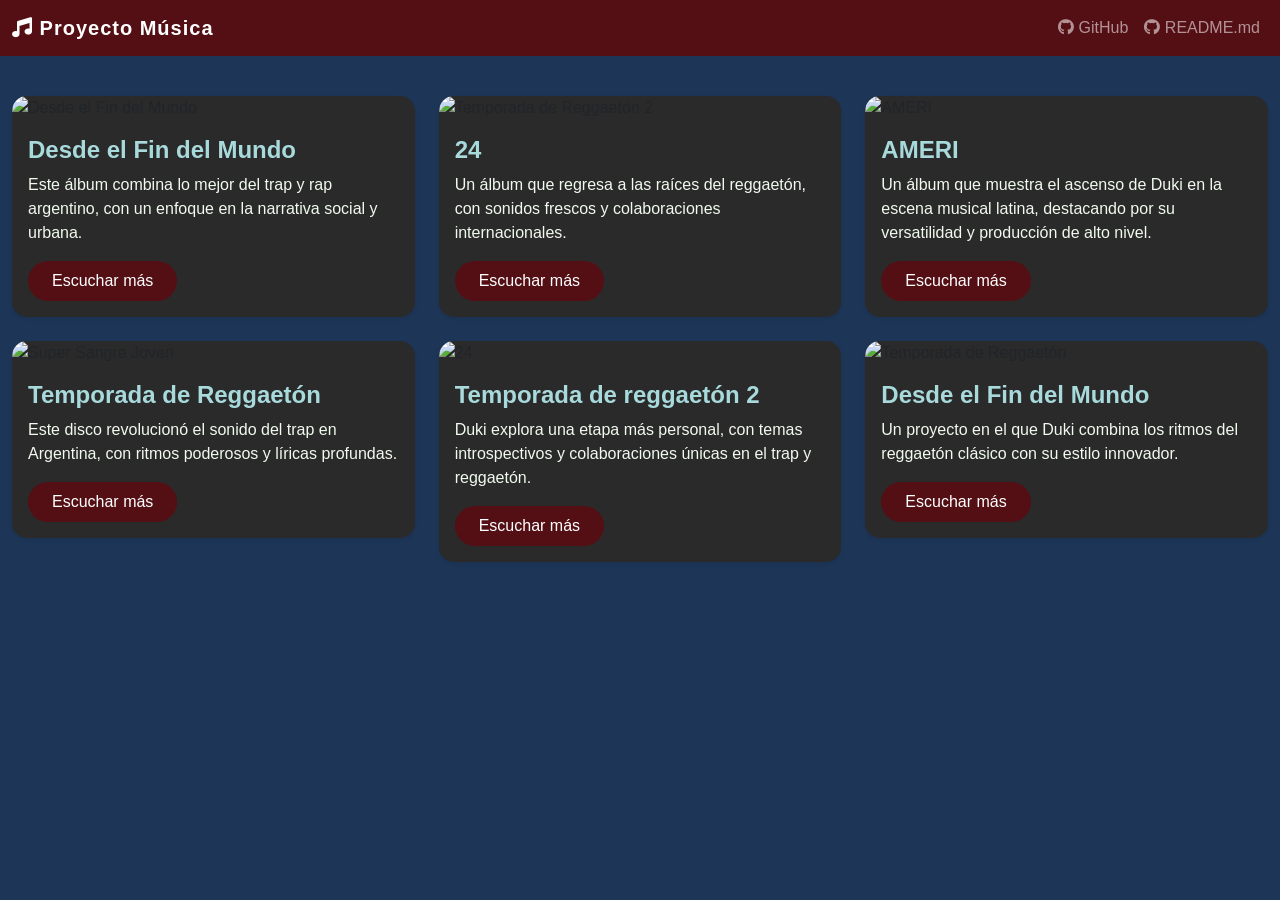
==== commit b1a19645: "codigo completado" ====
--- a/index.html
+++ b/index.html
@@ -25,8 +25,9 @@
             </a>
           </li>
           <li class="nav-item">
-            <a class="nav-link" href="README.md" download="README.md">README</a> <!-- Enlace de descarga para README -->
-          </li>
+            <a class="nav-link" href="https://github.com/Ameri50/web-moderna-bootstrap/blob/main/README.md" target="_blank">
+              <i class="fab fa-github"></i> README.md
+            </a>
         </ul>
       </div>
     </div>
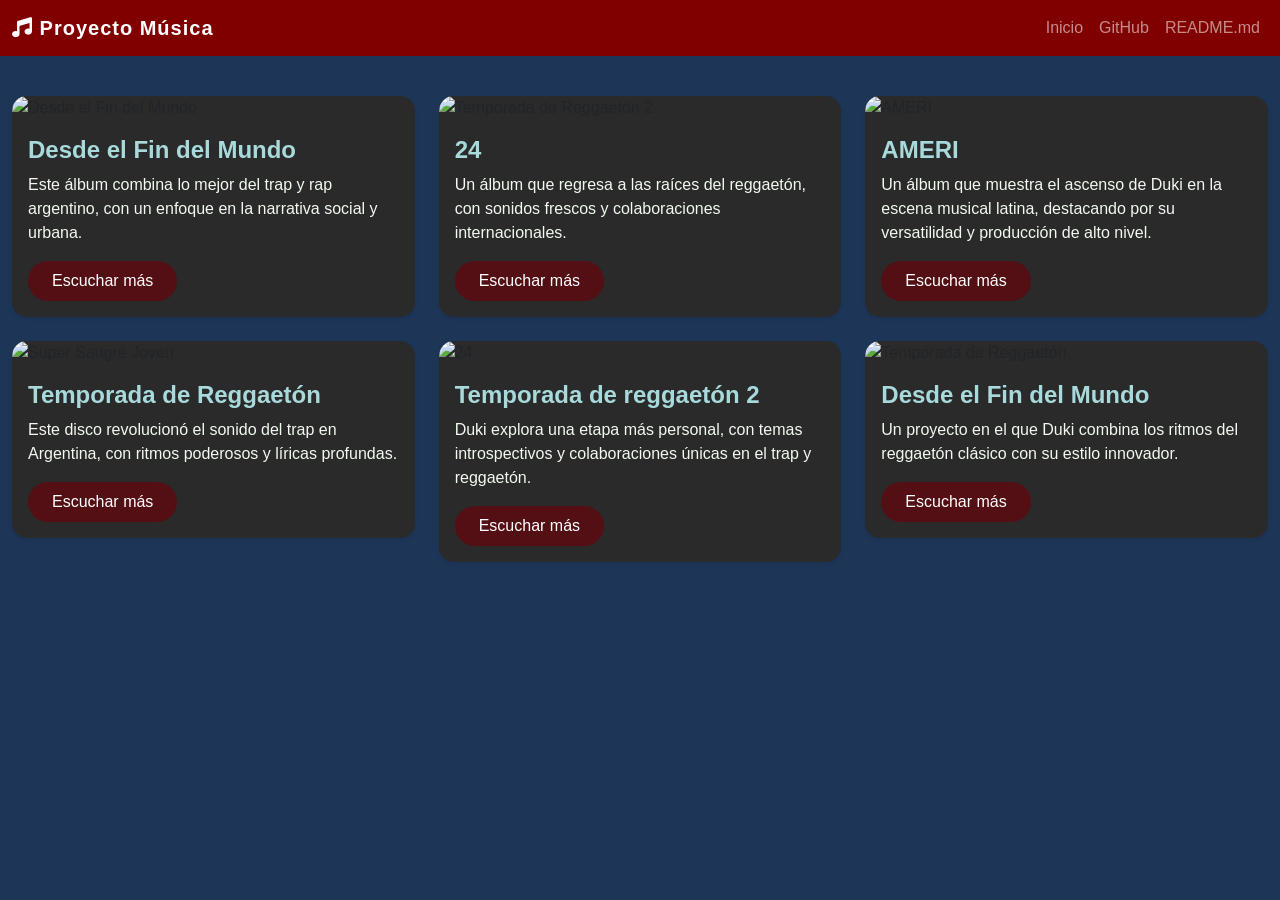
==== commit 455b00e0: "terminado" ====
--- a/index.html
+++ b/index.html
@@ -10,28 +10,28 @@
 </head>
 <body>
 
-  <!-- Navbar -->
-  <nav class="navbar navbar-expand-lg navbar-dark fixed-top">
-    <div class="container-fluid">
-      <a class="navbar-brand" href="#"><i class="fas fa-music"></i> Proyecto Música</a>
-      <button class="navbar-toggler" type="button" data-bs-toggle="collapse" data-bs-target="#navbarNav" aria-controls="navbarNav" aria-expanded="false" aria-label="Toggle navigation">
-        <span class="navbar-toggler-icon"></span>
-      </button>
-      <div class="collapse navbar-collapse" id="navbarNav">
-        <ul class="navbar-nav ms-auto">
-          <li class="nav-item">
-            <a class="nav-link" href="https://github.com/Ameri50" target="_blank">
-              <i class="fab fa-github"></i> GitHub
-            </a>
-          </li>
-          <li class="nav-item">
-            <a class="nav-link" href="https://github.com/Ameri50/web-moderna-bootstrap/blob/main/README.md" target="_blank">
-              <i class="fab fa-github"></i> README.md
-            </a>
-        </ul>
-      </div>
-    </div>
-  </nav>
+    <nav class="navbar navbar-expand-lg navbar-dark fixed-top">
+        <div class="container-fluid">
+          <a class="navbar-brand" href="#"><i class="fas fa-music"></i> Proyecto Música</a>
+          <button class="navbar-toggler" type="button" data-bs-toggle="collapse" data-bs-target="#navbarNav" aria-controls="navbarNav" aria-expanded="false" aria-label="Toggle navigation">
+            <span class="navbar-toggler-icon"></span>
+          </button>
+          <div class="collapse navbar-collapse" id="navbarNav">
+            <ul class="navbar-nav ms-auto">
+              <li class="nav-item">
+                <a class="nav-link" href="#">Inicio</a>
+              </li>
+              <li class="nav-item">
+                <a class="nav-link" href="#">GitHub</a>
+              </li>
+              <li class="nav-item">
+                <a class="nav-link" href="#">README.md</a>
+              </li>
+            </ul>
+          </div>
+        </div>
+      </nav>
+      
 
   <!-- Main Content -->
   <div class="container-fluid mt-5 pt-5">
--- a/styles.css
+++ b/styles.css
@@ -69,4 +69,41 @@
   .shadow-sm {
     box-shadow: 0 4px 20px rgba(0, 0, 0, 0.1);
   }
+  
+/* Ajustes generales */
+.navbar {
+    background-color: #800000; /* Color de fondo */
+  }
+  
+  /* Media Query para pantallas pequeñas (menos de 600 px) */
+  @media (max-width: 600px) {
+    .navbar {
+      flex-direction: column; /* Cambia la dirección a columna */
+      align-items: flex-start; /* Alinea el contenido al inicio */
+      padding: 1rem;
+    }
+  
+    .navbar-collapse {
+      width: 100%; /* Asegura que ocupe todo el ancho */
+    }
+  
+    .nav-link {
+      padding: 0.5rem 1rem;
+      text-align: left; /* Alinea los enlaces a la izquierda */
+    }
+  
+    /* Ajuste para las tarjetas */
+    .card {
+      margin-bottom: 20px; /* Añade espacio entre las tarjetas */
+    }
+  
+    .card-img-top {
+      height: auto; /* Permite que las imágenes se redimensionen automáticamente */
+      width: 100%; /* Ocupa todo el ancho del contenedor */
+    }
+  
+    .card-title, .card-text {
+      text-align: center; /* Centra el texto */
+    }
+  }
   
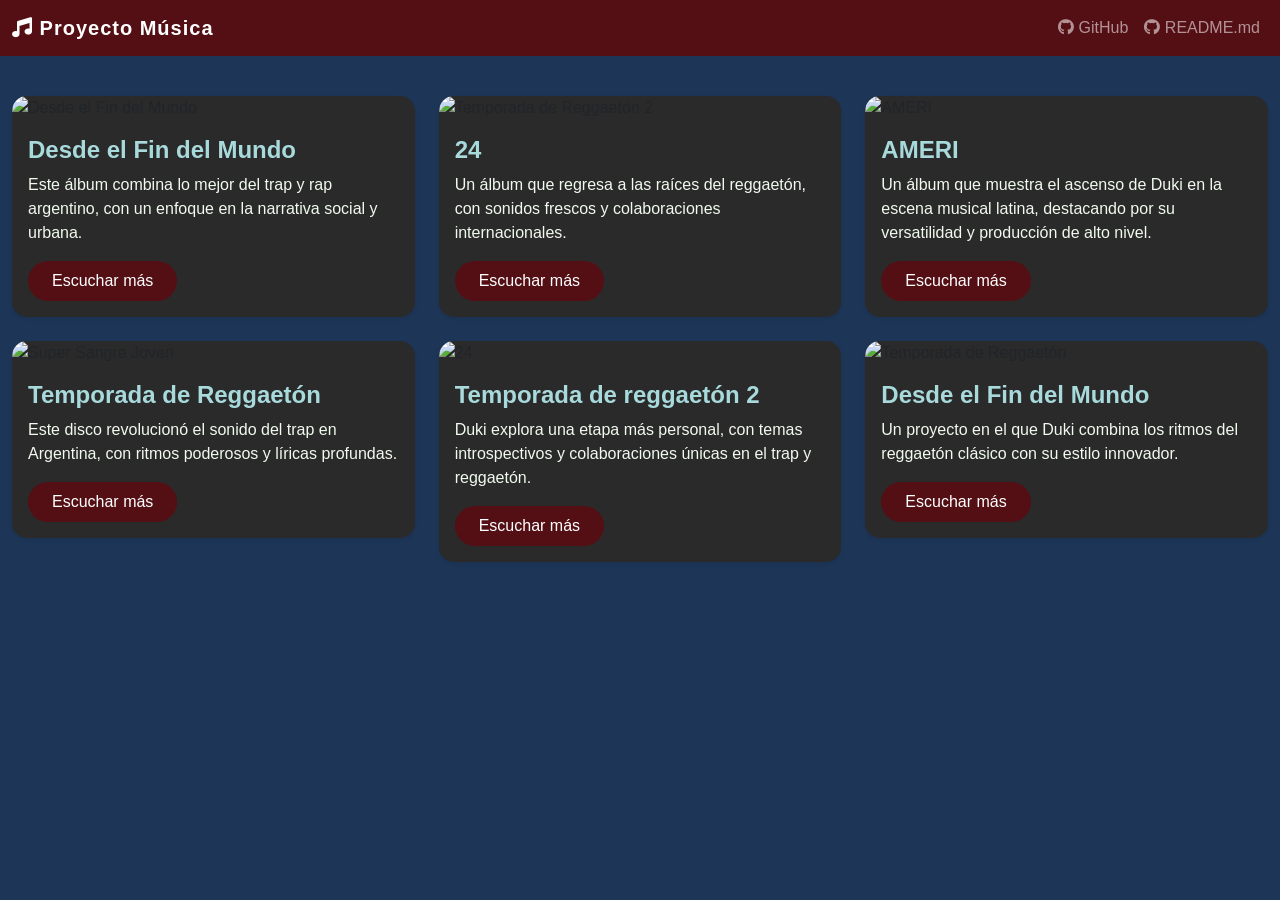
==== commit fa28ec4f: "terminado" ====
--- a/index.html
+++ b/index.html
@@ -10,28 +10,28 @@
 </head>
 <body>
 
-    <nav class="navbar navbar-expand-lg navbar-dark fixed-top">
-        <div class="container-fluid">
-          <a class="navbar-brand" href="#"><i class="fas fa-music"></i> Proyecto Música</a>
-          <button class="navbar-toggler" type="button" data-bs-toggle="collapse" data-bs-target="#navbarNav" aria-controls="navbarNav" aria-expanded="false" aria-label="Toggle navigation">
-            <span class="navbar-toggler-icon"></span>
-          </button>
-          <div class="collapse navbar-collapse" id="navbarNav">
-            <ul class="navbar-nav ms-auto">
-              <li class="nav-item">
-                <a class="nav-link" href="#">Inicio</a>
-              </li>
-              <li class="nav-item">
-                <a class="nav-link" href="#">GitHub</a>
-              </li>
-              <li class="nav-item">
-                <a class="nav-link" href="#">README.md</a>
-              </li>
-            </ul>
-          </div>
-        </div>
-      </nav>
-      
+  <!-- Navbar -->
+  <nav id="navbar" class="navbar navbar-expand-lg navbar-dark fixed-top">   
+    <div class="container-fluid">
+      <a class="navbar-brand" href="#"><i class="fas fa-music"></i> Proyecto Música</a>
+      <button class="navbar-toggler" type="button" data-bs-toggle="collapse" data-bs-target="#navbarNav" aria-controls="navbarNav" aria-expanded="false" aria-label="Toggle navigation">
+        <span class="navbar-toggler-icon"></span>
+      </button>
+      <div class="collapse navbar-collapse" id="navbarNav">
+        <ul class="navbar-nav ms-auto">
+          <li class="nav-item">
+            <a class="nav-link" href="https://github.com/Ameri50" target="_blank">
+              <i class="fab fa-github"></i> GitHub
+            </a>
+          </li>
+          <li class="nav-item">
+            <a class="nav-link" href="https://github.com/Ameri50/web-moderna-bootstrap/blob/main/README.md" target="_blank">
+              <i class="fab fa-github"></i> README.md
+            </a>
+        </ul>
+      </div>
+    </div>
+  </nav>
 
   <!-- Main Content -->
   <div class="container-fluid mt-5 pt-5">
--- a/styles.css
+++ b/styles.css
@@ -6,104 +6,101 @@
     --card-bg: #2a2a2a;
     --button-hover-color: #d62828;
     --text-color: #f1faee;
-  }
-  
-  body {
+}
+
+body {
     background-color: var(--background-color);
     font-family: 'Poppins', sans-serif;
     color: var(--text-color);
-  }
-  
-  /* Navbar */
-  .navbar {
+}
+
+/* Navbar */
+.navbar {
     background-color: var(--primary-color);
-  }
-  
-  .navbar-brand {
+    transition: top 0.3s;
+    position: sticky; /* Esto hace que la barra se quede pegada al top al hacer scroll */
+    top: 0;
+    width: 100%;
+    z-index: 1000;
+}
+
+.navbar-brand {
     font-weight: 700;
     letter-spacing: 0.05em;
-  }
-  
-  /* Estilos personalizados para las tarjetas */
-  .card {
+}
+
+/* Estilos personalizados para las tarjetas */
+.card {
     border: none;
     border-radius: 15px;
     background-color: var(--card-bg);
     box-shadow: 0 4px 20px rgba(0, 0, 0, 0.1);
     transition: transform 0.3s ease, box-shadow 0.3s ease;
-  }
-  
-  .card:hover {
+}
+
+.card:hover {
     transform: translateY(-10px);
     box-shadow: 0 8px 30px rgba(0, 0, 0, 0.3);
-  }
-  
-  .card-img-top {
+}
+
+.card-img-top {
     border-top-left-radius: 15px;
     border-top-right-radius: 15px;
-  }
-  
-  .card-title {
+}
+
+.card-title {
     font-size: 1.5rem;
     font-weight: 600;
     color: var(--secondary-color);
-  }
-  
-  .card-text {
+}
+
+.card-text {
     color: var(--text-color);
-  }
-  
-  /* Botones personalizados */
-  .btn-primary {
+}
+
+/* Botones personalizados */
+.btn-primary {
     background-color: var(--primary-color);
     border: none;
     border-radius: 30px;
     padding: 0.5rem 1.5rem;
     transition: background-color 0.3s ease;
-  }
-  
-  .btn-primary:hover {
+}
+
+.btn-primary:hover {
     background-color: var(--button-hover-color);
-  }
-  
-  .shadow-sm {
+}
+
+.shadow-sm {
     box-shadow: 0 4px 20px rgba(0, 0, 0, 0.1);
-  }
-  
-/* Ajustes generales */
+}
+
+/* Navbar */
 .navbar {
-    background-color: #800000; /* Color de fondo */
-  }
-  
-  /* Media Query para pantallas pequeñas (menos de 600 px) */
-  @media (max-width: 600px) {
+    background-color: var(--primary-color);
+    position: fixed;
+    width: 100%;
+    z-index: 1000;
+    transition: top 0.3s ease, bottom 0.3s ease;  /* Añadimos transición para suavidad */
+}
+
+.navbar-brand {
+    font-weight: 700;
+    letter-spacing: 0.05em;
+}
+
+/* Navbar para pantallas grandes (desktop) */
+@media (min-width: 768px) {
     .navbar {
-      flex-direction: column; /* Cambia la dirección a columna */
-      align-items: flex-start; /* Alinea el contenido al inicio */
-      padding: 1rem;
+        top: 0;  /* Mantener la barra en la parte superior */
+        bottom: auto;  /* Evita que se mueva al fondo en pantallas grandes */
     }
-  
-    .navbar-collapse {
-      width: 100%; /* Asegura que ocupe todo el ancho */
+}
+
+/* Navbar para pantallas pequeñas (móviles) */
+@media (max-width: 768px) {
+    .navbar {
+        bottom: 0;  /* Posición fija en la parte inferior en móviles */
+        top: auto;  /* Evita que se quede en la parte superior */
     }
-  
-    .nav-link {
-      padding: 0.5rem 1rem;
-      text-align: left; /* Alinea los enlaces a la izquierda */
-    }
-  
-    /* Ajuste para las tarjetas */
-    .card {
-      margin-bottom: 20px; /* Añade espacio entre las tarjetas */
-    }
-  
-    .card-img-top {
-      height: auto; /* Permite que las imágenes se redimensionen automáticamente */
-      width: 100%; /* Ocupa todo el ancho del contenedor */
-    }
-  
-    .card-title, .card-text {
-      text-align: center; /* Centra el texto */
-    }
-  }
-  +}
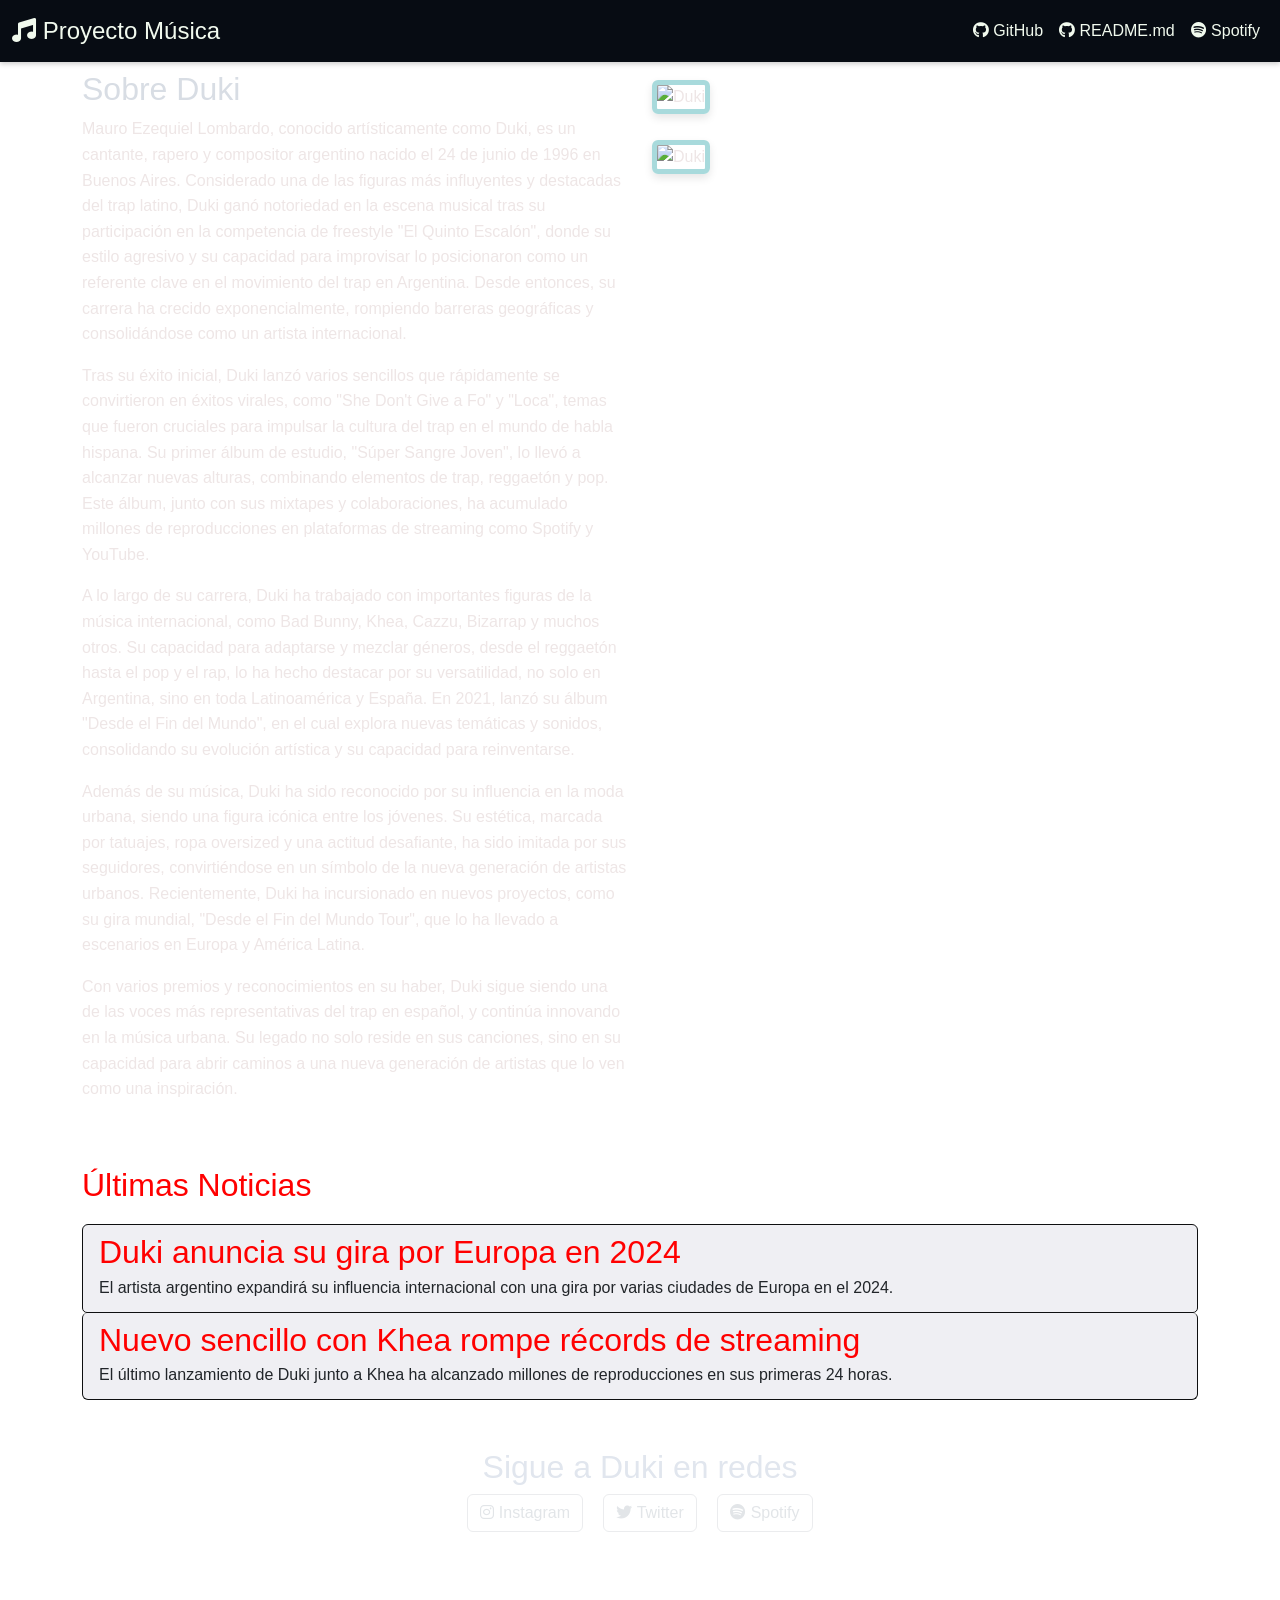
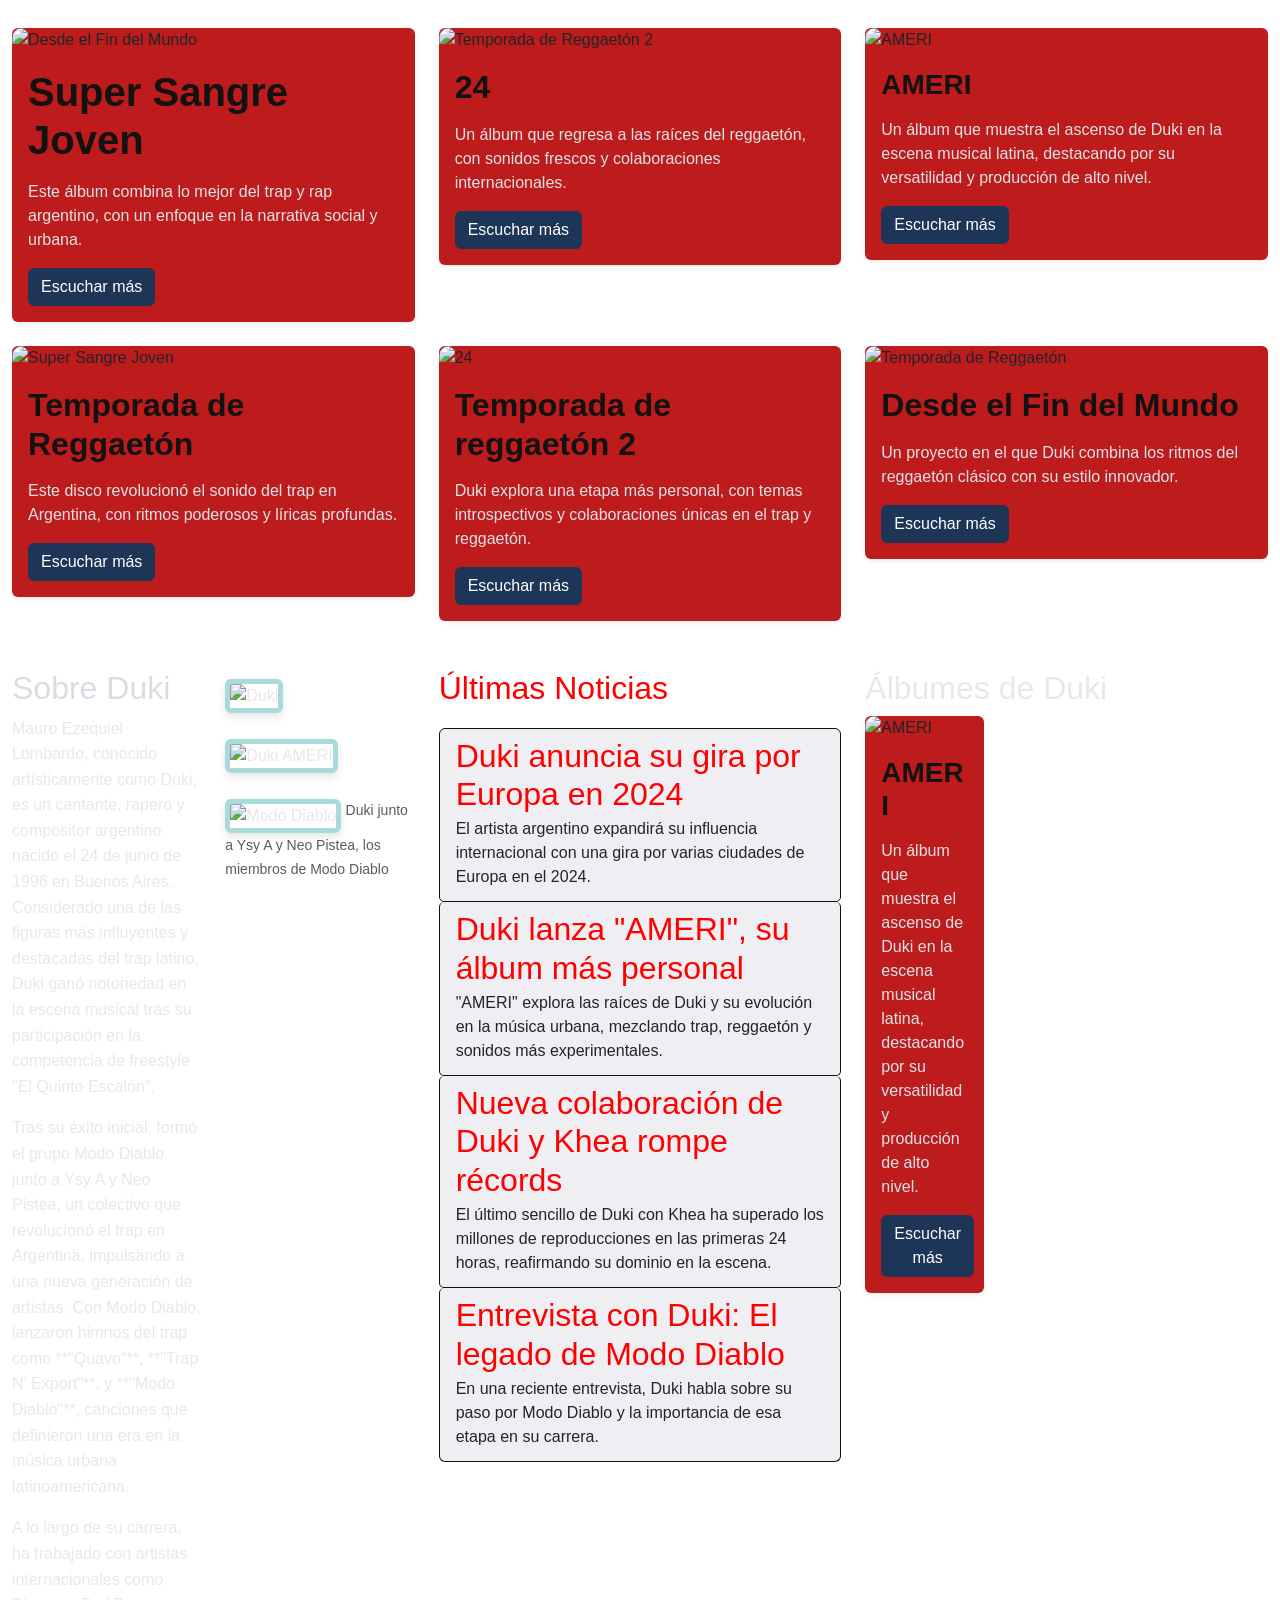
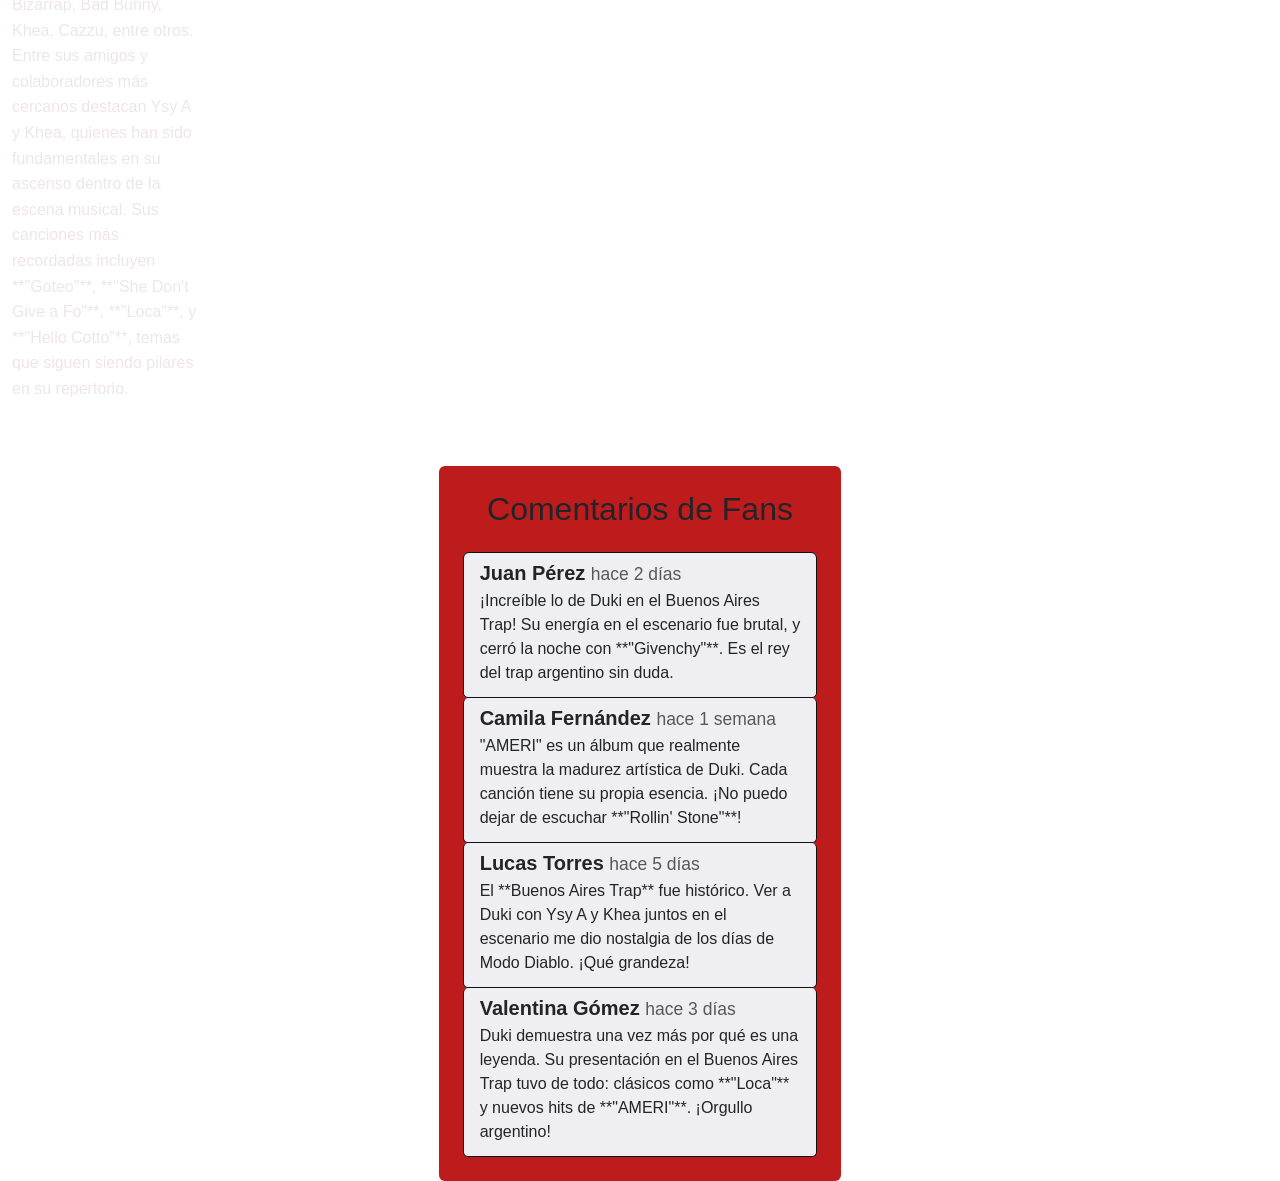
==== commit dcdff635: "cambios necesarios para la pagina" ====
--- a/index.html
+++ b/index.html
@@ -10,28 +10,103 @@
 </head>
 <body>
 
-  <!-- Navbar -->
-  <nav id="navbar" class="navbar navbar-expand-lg navbar-dark fixed-top">   
-    <div class="container-fluid">
-      <a class="navbar-brand" href="#"><i class="fas fa-music"></i> Proyecto Música</a>
-      <button class="navbar-toggler" type="button" data-bs-toggle="collapse" data-bs-target="#navbarNav" aria-controls="navbarNav" aria-expanded="false" aria-label="Toggle navigation">
-        <span class="navbar-toggler-icon"></span>
-      </button>
-      <div class="collapse navbar-collapse" id="navbarNav">
-        <ul class="navbar-nav ms-auto">
-          <li class="nav-item">
-            <a class="nav-link" href="https://github.com/Ameri50" target="_blank">
-              <i class="fab fa-github"></i> GitHub
-            </a>
-          </li>
-          <li class="nav-item">
-            <a class="nav-link" href="https://github.com/Ameri50/web-moderna-bootstrap/blob/main/README.md" target="_blank">
-              <i class="fab fa-github"></i> README.md
-            </a>
-        </ul>
-      </div>
-    </div>
-  </nav>
+<!-- Navbar -->
+<nav id="navbar" class="navbar navbar-expand-lg navbar-dark fixed-top">   
+  <div class="container-fluid">
+    <a class="navbar-brand" href="#"><i class="fas fa-music"></i> Proyecto Música</a>
+    <button class="navbar-toggler" type="button" data-bs-toggle="collapse" data-bs-target="#navbarNav" aria-controls="navbarNav" aria-expanded="false" aria-label="Toggle navigation">
+      <span class="navbar-toggler-icon"></span>
+    </button>
+    <div class="collapse navbar-collapse" id="navbarNav">
+      <ul class="navbar-nav ms-auto">
+        <li class="nav-item">
+          <a class="nav-link" href="https://github.com/Ameri50" target="_blank">
+            <i class="fab fa-github"></i> GitHub
+          </a>
+        </li>
+        <li class="nav-item">
+          <a class="nav-link" href="https://github.com/Ameri50/web-moderna-bootstrap/blob/main/README.md" target="_blank">
+            <i class="fab fa-github"></i> README.md
+          </a>
+        </li>
+        <li class="nav-item">
+          <a class="nav-link" href="https://open.spotify.com/intl-es/artist/1bAftSH8umNcGZ0uyV7LMg?si=KosW1E1gQxKe5ahI7JgkQQ" target="_blank">
+            <i class="fab fa-spotify"></i> Spotify
+          </a>
+        </li>
+      </ul>
+    </div>
+  </div>
+</nav>
+
+
+  <!-- Sección de Biografía -->
+<section id="biografia" class="container mt-5">
+  <div class="row">
+    <div class="col-md-6">
+      <h2>Sobre Duki</h2>
+     <p> Mauro Ezequiel Lombardo, conocido artísticamente como Duki, es un cantante, 
+      rapero y compositor argentino nacido el 24 de junio de 1996 en Buenos Aires. 
+      Considerado una de las figuras más influyentes y destacadas del trap latino, 
+      Duki ganó notoriedad en la escena musical tras su participación en la competencia 
+      de freestyle "El Quinto Escalón", donde su estilo agresivo y su capacidad para improvisar 
+      lo posicionaron como un referente clave en el movimiento del trap en Argentina. 
+      Desde entonces, su carrera ha crecido exponencialmente, rompiendo barreras geográficas 
+      y consolidándose como un artista internacional. </p> <p> Tras su éxito inicial, Duki lanzó 
+        varios sencillos que rápidamente se convirtieron en éxitos virales, como "She Don't Give a Fo" y "Loca", 
+        temas que fueron cruciales para impulsar la cultura del trap en el mundo de habla hispana. Su primer álbum de estudio, 
+        "Súper Sangre Joven", lo llevó a alcanzar nuevas alturas, combinando elementos de trap, reggaetón y pop. Este álbum, 
+        junto con sus mixtapes y colaboraciones, ha acumulado millones de reproducciones en plataformas de streaming como Spotify y YouTube. 
+      </p> <p> A lo largo de su carrera, Duki ha trabajado con importantes figuras de la música internacional, como Bad Bunny, Khea, Cazzu, 
+        Bizarrap y muchos otros. Su capacidad para adaptarse y mezclar géneros, desde el reggaetón hasta el pop y el rap, lo ha hecho destacar 
+        por su versatilidad, no solo en Argentina, sino en toda Latinoamérica y España. En 2021, lanzó su álbum "Desde el Fin del Mundo", 
+        en el cual explora nuevas temáticas y sonidos, consolidando su evolución artística y su capacidad para reinventarse. 
+      </p> <p> Además de su música, Duki ha sido reconocido por su influencia en la moda urbana, siendo una figura icónica entre los jóvenes. 
+        Su estética, marcada por tatuajes, ropa oversized y una actitud desafiante, ha sido imitada por sus seguidores, convirtiéndose en un símbolo 
+        de la nueva generación de artistas urbanos. Recientemente, Duki ha incursionado en nuevos proyectos, como su gira mundial, "Desde el Fin del Mundo Tour", 
+        que lo ha llevado a escenarios en Europa y América Latina. </p> <p> Con varios premios y reconocimientos en su haber, Duki sigue siendo una de las voces más 
+        representativas del trap en español, y continúa innovando en la música urbana. Su legado no solo reside en sus canciones, sino en su capacidad para abrir 
+        caminos a una nueva generación de artistas que lo ven como una inspiración. </p>
+    </div>
+    <div class="col-md-6">
+      <div class="mb-3">
+        <img src="https://encrypted-tbn0.gstatic.com/images?q=tbn:ANd9GcSgo3CVhwU0LHPgCRgmsNnLl8pGEqDEiSg53g&s" alt="Duki" class="img-fluid rounded w-100">
+      </div>
+      <div>
+        <img src="https://imagenes.20minutos.es/files/image_990_556/uploads/imagenes/2024/11/07/duki-pre-escucha-ameri.jpeg" alt="Duki" class="img-fluid rounded w-100">
+      </div>
+    </div>    
+  </div>
+</section>
+
+<!-- Sección de Noticias -->
+<section id="noticias" class="container mt-5">
+  <h2>Últimas Noticias</h2>
+  <div class="list-group">
+    <a href="https://los40.com/2024/04/24/duki-anuncia-su-gira-europea-ada-tour-en-2024/" target="_blank" class="list-group-item list-group-item-action">
+      <h2 class="mb-1">Duki anuncia su gira por Europa en 2024</h2>
+      <p class="mb-1">El artista argentino expandirá su influencia internacional con una gira por varias ciudades de Europa en el 2024.</p>
+    </a>
+    <a href="https://www.youtube.com/channel/UCLbGdCqw-hfCrWlqRwOM2-Q" target="_blank" class="list-group-item list-group-item-action">
+      <h2 class="mb-1">Nuevo sencillo con Khea rompe récords de streaming</h2>
+      <p class="mb-1">El último lanzamiento de Duki junto a Khea ha alcanzado millones de reproducciones en sus primeras 24 horas.</p>
+    </a>
+  </div>
+</section>
+
+<!-- Redes Sociales -->
+<section id="redes-sociales" class="container mt-5 text-center">
+  <h2>Sigue a Duki en redes</h2>
+  <a href="https://www.instagram.com/duki?utm_source=ig_web_button_share_sheet&igsh=ZDNlZDc0MzIxNw==" target="_blank" class="btn btn-outline-dark mx-2">
+    <i class="fab fa-instagram"></i> Instagram
+  </a>
+  <a href="https://x.com/dukissj" target="_blank" class="btn btn-outline-dark mx-2">
+    <i class="fab fa-twitter"></i> Twitter
+  </a>
+  <a href="https://open.spotify.com/intl-es/artist/1bAftSH8umNcGZ0uyV7LMg?si=DpXHhfDfTManhTEXFZCjLA" target="_blank" class="btn btn-outline-dark mx-2">
+    <i class="fab fa-spotify"></i> Spotify
+  </a>
+</section>
 
   <!-- Main Content -->
   <div class="container-fluid mt-5 pt-5">
@@ -42,7 +117,7 @@
         <div class="card shadow-sm">
           <img src="https://encrypted-tbn0.gstatic.com/images?q=tbn:ANd9GcSbhfDoqkN7Ht-q0V1rBsPKl8uNDRN1mQSS_g&s" class="card-img-top" alt="Desde el Fin del Mundo">
           <div class="card-body">
-            <h5 class="card-title">Desde el Fin del Mundo</h5>
+            <h1 class="card-title">Super Sangre Joven</h1>
             <p class="card-text">Este álbum combina lo mejor del trap y rap argentino, con un enfoque en la narrativa social y urbana.</p>
             <a href="https://music.youtube.com/playlist?list=OLAK5uy_k-IvhNbfN4D179FsF-esKl_I0qTtHiRYk&si=vxkJBsjeK-Q4EVGk" class="btn btn-primary" target="_blank">Escuchar más</a>
           </div>
@@ -54,7 +129,7 @@
         <div class="card shadow-sm">
           <img src="https://lastfm.freetls.fastly.net/i/u/500x500/eac33185be527fd31b700ef572cee32f.jpg" class="card-img-top" alt="Temporada de Reggaetón 2">
           <div class="card-body">
-            <h5 class="card-title">24</h5>
+            <h2 class="card-title">24</h2>
             <p class="card-text">Un álbum que regresa a las raíces del reggaetón, con sonidos frescos y colaboraciones internacionales.</p>
             <a href="https://music.youtube.com/playlist?list=OLAK5uy_mhROmU7I2158MfXwLtY_TZDr8ikAV0cvg&si=gXQGZfesEJTTWEOF" class="btn btn-primary" target="_blank">Escuchar más</a>
           </div>
@@ -66,7 +141,7 @@
         <div class="card shadow-sm">
           <img src="https://images.genius.com/a541046f7d85ef0edd5b06c58e5a05ee.1000x1000x1.png" class="card-img-top" alt="AMERI">
           <div class="card-body">
-            <h5 class="card-title">AMERI</h5>
+            <h3 class="card-title">AMERI</h3>
             <p class="card-text">Un álbum que muestra el ascenso de Duki en la escena musical latina, destacando por su versatilidad y producción de alto nivel.</p>
             <a href="https://music.youtube.com/playlist?list=OLAK5uy_nwbKF92NlrHIs21ibTAdSSTT3BvvDKcx0&si=JphpJoxzy3znf1OK" class="btn btn-primary" target="_blank">Escuchar más</a>
           </div>
@@ -78,7 +153,7 @@
         <div class="card shadow-sm">
           <img src="https://images.genius.com/bc9affe546b293350096f13ddff87eee.1000x1000x1.png" class="card-img-top" alt="Super Sangre Joven">
           <div class="card-body">
-            <h5 class="card-title">Temporada de Reggaetón</h5>
+            <h2 class="card-title">Temporada de Reggaetón</h2>
             <p class="card-text">Este disco revolucionó el sonido del trap en Argentina, con ritmos poderosos y líricas profundas.</p>
             <a href="https://music.youtube.com/playlist?list=OLAK5uy_nCDRKU7NfgEvK-VjB165EscwIBf9OYSUE&si=nVuqii7CBfWh0qNw" class="btn btn-primary" target="_blank">Escuchar más</a>
           </div>
@@ -90,7 +165,7 @@
         <div class="card shadow-sm">
           <img src="https://encrypted-tbn0.gstatic.com/images?q=tbn:ANd9GcSpKI_RaZicLKpHciQl5RhYH35l856vT4z9Qg&s" class="card-img-top" alt="24">
           <div class="card-body">
-            <h5 class="card-title">Temporada de reggaetón 2</h5>
+            <h2 class="card-title">Temporada de reggaetón 2</h2>
             <p class="card-text">Duki explora una etapa más personal, con temas introspectivos y colaboraciones únicas en el trap y reggaetón.</p>
             <a href="https://music.youtube.com/playlist?list=OLAK5uy_m1ibXAyYiEynXcg8p7MMrowI5vQv66WxU&si=ps5oJ7prl4YqUXQg" class="btn btn-primary" target="_blank">Escuchar más</a>
           </div>
@@ -102,12 +177,106 @@
         <div class="card shadow-sm">
           <img src="https://images.genius.com/4ab07de8032ab00b91b04061a687ad00.1000x1000x1.png" class="card-img-top" alt="Temporada de Reggaetón">
           <div class="card-body">
-            <h5 class="card-title">Desde el Fin del Mundo</h5>
+            <h2 class="card-title">Desde el Fin del Mundo</h2>
             <p class="card-text">Un proyecto en el que Duki combina los ritmos del reggaetón clásico con su estilo innovador.</p>
             <a href="https://music.youtube.com/playlist?list=OLAK5uy_mxLpngw3D4QtAbXk9j3-J_56RN0XXQxcw&si=XASdU6uS6OHGA13F" class="btn btn-primary" target="_blank">Escuchar más</a>
           </div>
         </div>
       </div>
+
+<!-- Sección de Biografía Ampliada -->
+<section id="biografia" class="container mt-5">
+  <div class="row">
+    <div class="col-md-6">
+      <h2>Sobre Duki</h2>
+      <p>Mauro Ezequiel Lombardo, conocido artísticamente como Duki, es un cantante, rapero y compositor argentino nacido el 24 de junio de 1996 en Buenos Aires. Considerado una de las figuras más influyentes y destacadas del trap latino, Duki ganó notoriedad en la escena musical tras su participación en la competencia de freestyle "El Quinto Escalón".</p>
+      <p>Tras su éxito inicial, formó el grupo Modo Diablo junto a Ysy A y Neo Pistea, un colectivo que revolucionó el trap en Argentina, impulsando a una nueva generación de artistas. Con Modo Diablo, lanzaron himnos del trap como **"Quavo"**, **"Trap N' Export"**, y **"Modo Diablo"**, canciones que definieron una era en la música urbana latinoamericana.</p>
+      <p>A lo largo de su carrera, ha trabajado con artistas internacionales como Bizarrap, Bad Bunny, Khea, Cazzu, entre otros. Entre sus amigos y colaboradores más cercanos destacan Ysy A y Khea, quienes han sido fundamentales en su ascenso dentro de la escena musical. Sus canciones más recordadas incluyen **"Goteo"**, **"She Don't Give a Fo"**, **"Loca"**, y **"Hello Cotto"**, temas que siguen siendo pilares en su repertorio.</p>
+    </div>
+    <div class="col-md-6">
+      <div class="mb-3">
+        <img src="https://images.genius.com/0601b1b22f6b47540e2c8260939eb391.1000x1000x1.png" alt="Duki" class="img-fluid rounded w-100">
+      </div>
+      <div class="mb-3">
+        <img src="https://www.cronica.com.ar/__export/1729011669054/sites/cronica/img/2024/10/15/duki_ameri_real.png_1480801792.png" alt="Duki AMERI" class="img-fluid rounded w-100">
+      </div>
+      <div class="mb-3">
+        <img src="https://mir-s3-cdn-cf.behance.net/projects/404/cb8aca188834625.Y3JvcCw0NDc2LDM1MDEsMCw0OTg.jpg" alt="Modo Diablo" class="img-fluid rounded w-100">
+        <small class="text-muted">Duki junto a Ysy A y Neo Pistea, los miembros de Modo Diablo</small>
+      </div>
+    </div>    
+  </div>
+</section>
+
+<!-- Sección de Noticias Ampliada -->
+<section id="noticias" class="container mt-5">
+  <h2>Últimas Noticias</h2>
+  <div class="list-group">
+    <a href="https://los40.com/2024/04/24/duki-anuncia-su-gira-europea-ada-tour-en-2024/" target="_blank" class="list-group-item list-group-item-action">
+      <h2 class="mb-1">Duki anuncia su gira por Europa en 2024</h2>
+      <p class="mb-1">El artista argentino expandirá su influencia internacional con una gira por varias ciudades de Europa en el 2024.</p>
+    </a>
+    <a href="https://www.noticias16.com.ar/entretenimiento/duki-lanza-ameri-y-anuncia-gira-mundial-para-2025/" target="_blank" class="list-group-item list-group-item-action">
+      <h2 class="mb-1">Duki lanza "AMERI", su álbum más personal</h2>
+      <p class="mb-1">"AMERI" explora las raíces de Duki y su evolución en la música urbana, mezclando trap, reggaetón y sonidos más experimentales.</p>
+    </a>
+    <a href="https://tn.com.ar/musica/noticias/2023/07/12/duki-anuncio-un-nuevo-tema-junto-a-bizarrap-y-khea-asi-sera-el-regreso-de-los-hitboys/" target="_blank" class="list-group-item list-group-item-action">
+      <h2 class="mb-1">Nueva colaboración de Duki y Khea rompe récords</h2>
+      <p class="mb-1">El último sencillo de Duki con Khea ha superado los millones de reproducciones en las primeras 24 horas, reafirmando su dominio en la escena.</p>
+    </a>
+    <a href="https://www.rtve.es/playz/20210423/entrevista-duki-nuevo-album-desde-fin-del-mundo/2087067.shtml" target="_blank" class="list-group-item list-group-item-action">
+      <h2 class="mb-1">Entrevista con Duki: El legado de Modo Diablo</h2>
+      <p class="mb-1">En una reciente entrevista, Duki habla sobre su paso por Modo Diablo y la importancia de esa etapa en su carrera.</p>
+    </a>
+  </div>
+</section>
+
+<!-- Sección de Álbumes Actualizada -->
+<section id="albumes" class="container mt-5">
+  <h2>Álbumes de Duki</h2>
+  <div class="row row-cols-1 row-cols-md-3 g-4">
+    <!-- Album AMERI -->
+    <div class="col">
+      <div class="card shadow-sm">
+        <img src="https://images.genius.com/a541046f7d85ef0edd5b06c58e5a05ee.1000x1000x1.png" class="card-img-top" alt="AMERI">
+        <div class="card-body">
+          <h3 class="card-title">AMERI</h3>
+          <p class="card-text">Un álbum que muestra el ascenso de Duki en la escena musical latina, destacando por su versatilidad y producción de alto nivel.</p>
+          <a href="https://music.youtube.com/playlist?list=OLAK5uy_nwbKF92NlrHIs21ibTAdSSTT3BvvDKcx0&si=JphpJoxzy3znf1OK" class="btn btn-primary" target="_blank">Escuchar más</a>
+        </div>
+      </div>
+    </div>
+    <!-- Otros álbumes existentes -->
+    <!-- Agrega más álbumes aquí si es necesario -->
+  </div>
+</section>
+
+<!-- Sección de Comentarios -->
+<section id="comentarios" class="container mt-5">
+  <div class="card shadow-sm p-4">
+    <h2 class="text-center mb-4">Comentarios de Fans</h2>
+    <div class="list-group">
+      <div class="list-group-item">
+        <h5 class="mb-1"><strong>Juan Pérez</strong> <small class="text-muted">hace 2 días</small></h5>
+        <p class="mb-1">¡Increíble lo de Duki en el Buenos Aires Trap! Su energía en el escenario fue brutal, y cerró la noche con **"Givenchy"**. Es el rey del trap argentino sin duda.</p>
+      </div>
+      <div class="list-group-item">
+        <h5 class="mb-1"><strong>Camila Fernández</strong> <small class="text-muted">hace 1 semana</small></h5>
+        <p class="mb-1">"AMERI" es un álbum que realmente muestra la madurez artística de Duki. Cada canción tiene su propia esencia. ¡No puedo dejar de escuchar **"Rollin' Stone"**!</p>
+      </div>
+      <div class="list-group-item">
+        <h5 class="mb-1"><strong>Lucas Torres</strong> <small class="text-muted">hace 5 días</small></h5>
+        <p class="mb-1">El **Buenos Aires Trap** fue histórico. Ver a Duki con Ysy A y Khea juntos en el escenario me dio nostalgia de los días de Modo Diablo. ¡Qué grandeza!</p>
+      </div>
+      <div class="list-group-item">
+        <h5 class="mb-1"><strong>Valentina Gómez</strong> <small class="text-muted">hace 3 días</small></h5>
+        <p class="mb-1">Duki demuestra una vez más por qué es una leyenda. Su presentación en el Buenos Aires Trap tuvo de todo: clásicos como **"Loca"** y nuevos hits de **"AMERI"**. ¡Orgullo argentino!</p>
+      </div>
+    </div>
+  </div>
+</section>
+
+
 
     </div>
   </div>
--- a/styles.css
+++ b/styles.css
@@ -1,106 +1,139 @@
-/* Colores modernos y oscuros */
-:root {
-    --primary-color: #540f15;
-    --secondary-color: #a8dadc;
-    --background-color: #1d3557;
-    --card-bg: #2a2a2a;
-    --button-hover-color: #d62828;
-    --text-color: #f1faee;
-}
+/* styles.css */
 
+/* General */
 body {
-    background-color: var(--background-color);
-    font-family: 'Poppins', sans-serif;
-    color: var(--text-color);
-}
-
-/* Navbar */
-.navbar {
-    background-color: var(--primary-color);
-    transition: top 0.3s;
-    position: sticky; /* Esto hace que la barra se quede pegada al top al hacer scroll */
-    top: 0;
-    width: 100%;
-    z-index: 1000;
-}
-
-.navbar-brand {
-    font-weight: 700;
-    letter-spacing: 0.05em;
-}
-
-/* Estilos personalizados para las tarjetas */
-.card {
-    border: none;
-    border-radius: 15px;
-    background-color: var(--card-bg);
-    box-shadow: 0 4px 20px rgba(0, 0, 0, 0.1);
-    transition: transform 0.3s ease, box-shadow 0.3s ease;
-}
-
-.card:hover {
-    transform: translateY(-10px);
-    box-shadow: 0 8px 30px rgba(0, 0, 0, 0.3);
-}
-
-.card-img-top {
-    border-top-left-radius: 15px;
-    border-top-right-radius: 15px;
-}
-
-.card-title {
+    font-family: 'Arial', sans-serif;
+    background-image: url('https://i0.wp.com/urbanroosters.news/wp-content/uploads/2024/11/DUKI-PRE-ESCUCHA-AMERI-1.jpg?resize=1200%2C1200&ssl=1'); /* Imagen de fondo */
+    background-size: cover; /* La imagen cubre todo el fondo */
+    background-position: center; /* Centra la imagen */
+    background-attachment: fixed; /* La imagen se mantiene fija al hacer scroll */
+    background-repeat: no-repeat; /* Evita que la imagen se repita */
+    color: #eee6e6; /* Texto general */
+    margin-top: 70px; /* Compensa el espacio ocupado por la navbar fija */
+  }
+  
+  
+  a {
+    color: #e7e9ec; /* Color de los enlaces */
+    text-decoration: none;
+  }
+  
+  a:hover {
+    text-decoration: underline;
+  }
+  
+  /* Navbar */
+  #navbar {
+    background-color: #070c13; /* Fondo de la barra de navegación */
+    box-shadow: 0 2px 5px rgba(0, 0, 0, 0.2); /* Sombra debajo del navbar */
+  }
+  
+  .navbar-brand {
     font-size: 1.5rem;
-    font-weight: 600;
-    color: var(--secondary-color);
-}
-
-.card-text {
-    color: var(--text-color);
-}
-
-/* Botones personalizados */
-.btn-primary {
-    background-color: var(--primary-color);
-    border: none;
-    border-radius: 30px;
-    padding: 0.5rem 1.5rem;
-    transition: background-color 0.3s ease;
-}
-
-.btn-primary:hover {
-    background-color: var(--button-hover-color);
-}
-
-.shadow-sm {
-    box-shadow: 0 4px 20px rgba(0, 0, 0, 0.1);
-}
-
-/* Navbar */
-.navbar {
-    background-color: var(--primary-color);
-    position: fixed;
-    width: 100%;
-    z-index: 1000;
-    transition: top 0.3s ease, bottom 0.3s ease;  /* Añadimos transición para suavidad */
-}
-
-.navbar-brand {
-    font-weight: 700;
-    letter-spacing: 0.05em;
-}
-
-/* Navbar para pantallas grandes (desktop) */
-@media (min-width: 768px) {
-    .navbar {
-        top: 0;  /* Mantener la barra en la parte superior */
-        bottom: auto;  /* Evita que se mueva al fondo en pantallas grandes */
+    color: #f1faee; /* Color del título del navbar */
+  }
+  
+  .navbar-brand:hover {
+    color: #a8dadc; /* Color al pasar el cursor sobre el título del navbar */
+  }
+  
+  .nav-link {
+    color: #f1faee; /* Color de los enlaces del navbar */
+  }
+  
+  .nav-link:hover {
+    color: #e63946; /* Color de los enlaces al pasar el cursor */
+  }
+  
+  /* Sección de Biografía */
+  #biografia h2 {
+    color: #d8dde4; /* Título de la sección de biografía */
+  }
+  
+  #biografia p {
+    line-height: 1.6; /* Mejora la legibilidad del texto */
+  }
+  
+ /* Imagen en la sección de biografía */
+#biografia img {
+    max-width: 800%; /* La imagen no excederá el ancho del contenedor */
+    /*height: auto; /* Mantiene las proporciones originales */
+    border: 5px solid #a8dadc; /* Borde alrededor de la imagen */
+    border-radius: 10px; /* Bordes redondeados */
+    box-shadow: 0 4px 8px rgba(0, 0, 0, 0.1); /* Sombra suave */
+    margin-top: 10px; /* Espacio superior para separación */
+  }
+  
+  /* Sección de Noticias */
+  #noticias h2 {
+    color: #ff0000; /* Título de la sección de noticias */
+    margin-bottom: 20px;
+  }
+  
+  .list-group-item {
+    background-color: #efeff3; /* Fondo de cada noticia */
+    border: 1px solid #0e0f10; /* Borde de las noticias */
+    border-radius: 5px; /* Bordes redondeados */
+  }
+  
+  .list-group-item:hover {
+    background-color: #e9ecef; /* Fondo al pasar el cursor sobre la noticia */
+  }
+  
+  /* Redes Sociales */
+  #redes-sociales h2 {
+    color: #e1e6ee; /* Título de la sección de redes sociales */
+  }
+  
+  #redes-sociales .btn {
+    border-color: #ebecee; /* Borde de los botones */
+    color: #e2e5e8; /* Color del texto */
+  }
+  
+  #redes-sociales .btn:hover {
+    background-color: #a8dadc; /* Fondo al pasar el cursor */
+    color: #fff; /* Texto al pasar el cursor */
+  }
+  
+  /* Tarjetas de Álbumes */
+  .card {
+    border: none; /* Sin borde para las tarjetas */
+    background-color: #be1c1c; /* Fondo blanco para las tarjetas */
+    transition: transform 0.2s ease-in-out; /* Animación al pasar el cursor */
+  }
+  
+  .card:hover {
+    transform: scale(1.05); /* Efecto de aumento al pasar el cursor */
+    box-shadow: 0 4px 10px rgba(0, 0, 0, 0.2); /* Sombra al pasar el cursor */
+  }
+  
+  .card-title {
+    color: #141111; /* Color de los títulos de las tarjetas */
+    font-weight: bold;
+    margin-bottom: 1rem;
+  }
+  
+  .card-text {
+    color: #dfe3e8; /* Color del texto descriptivo en las tarjetas */
+  }
+  
+  .card-img-top {
+    border-radius: 10px 10px 0 0; /* Bordes superiores redondeados */
+  }
+  
+  .btn-primary {
+    background-color: #1d3557; /* Fondo de los botones */
+    border-color: #1d3557; /* Borde de los botones */
+  }
+  
+  .btn-primary:hover {
+    background-color: #457b9d; /* Fondo al pasar el cursor */
+    border-color: #457b9d; /* Borde al pasar el cursor */
+  }
+  
+  @media (max-width: 768px) {
+    #biografia img {
+      border-radius: 0;
     }
-}
-
-/* Navbar para pantallas pequeñas (móviles) */
-@media (max-width: 768px) {
-    .navbar {
-        bottom: 0;  /* Posición fija en la parte inferior en móviles */
-        top: auto;  /* Evita que se quede en la parte superior */
-    }
-}
+  }
+  
